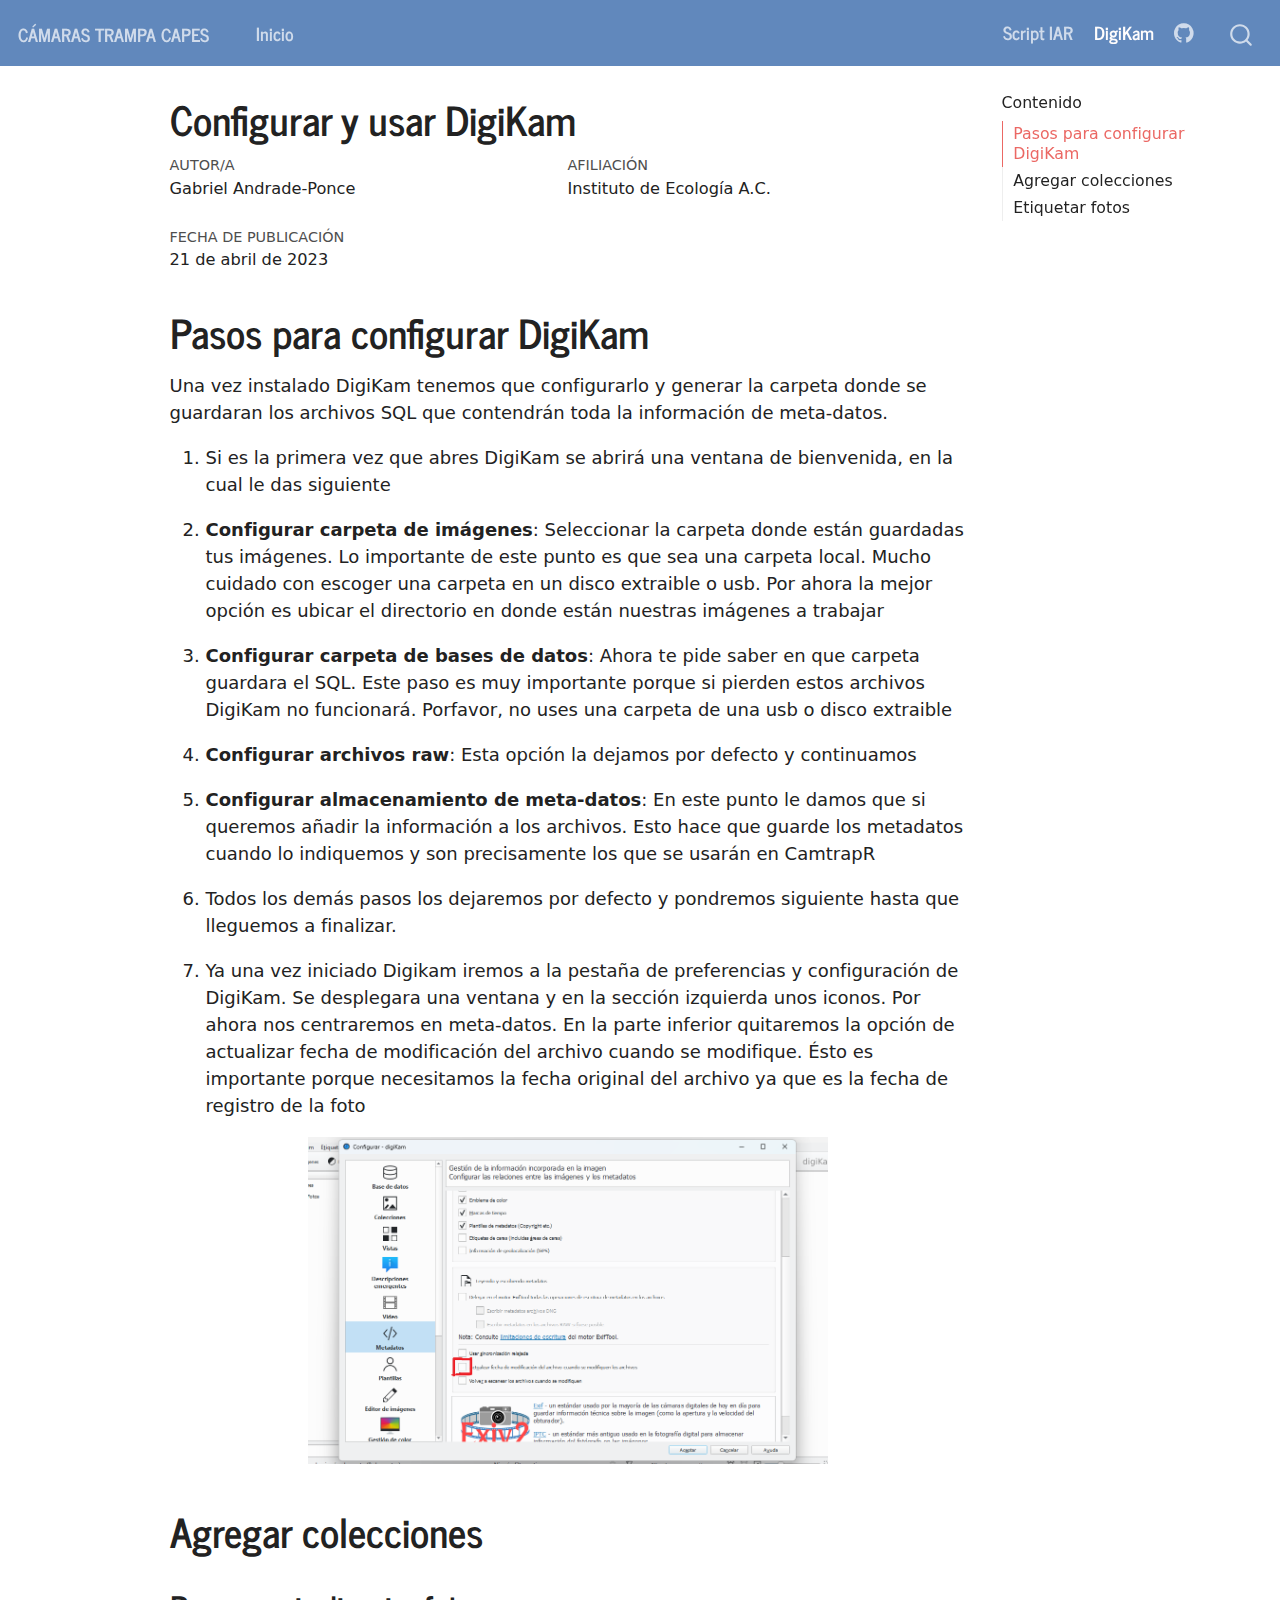
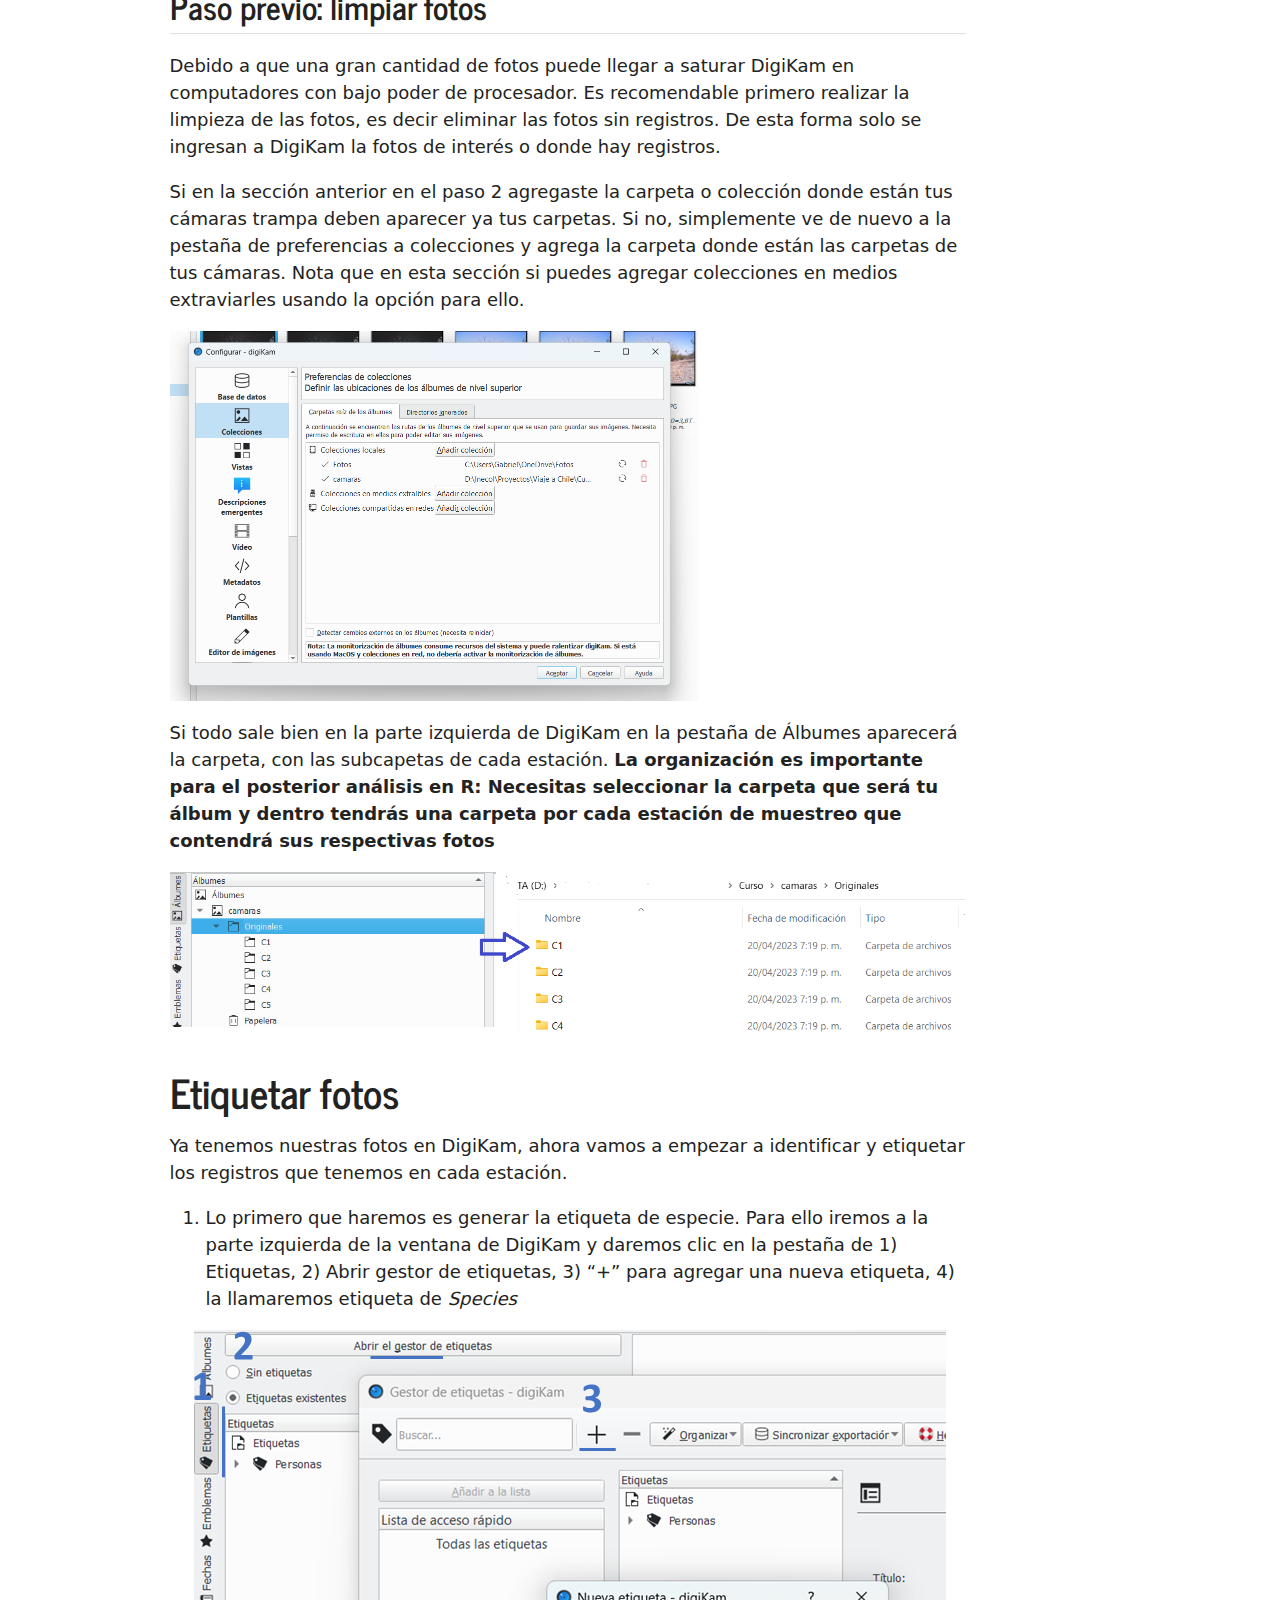
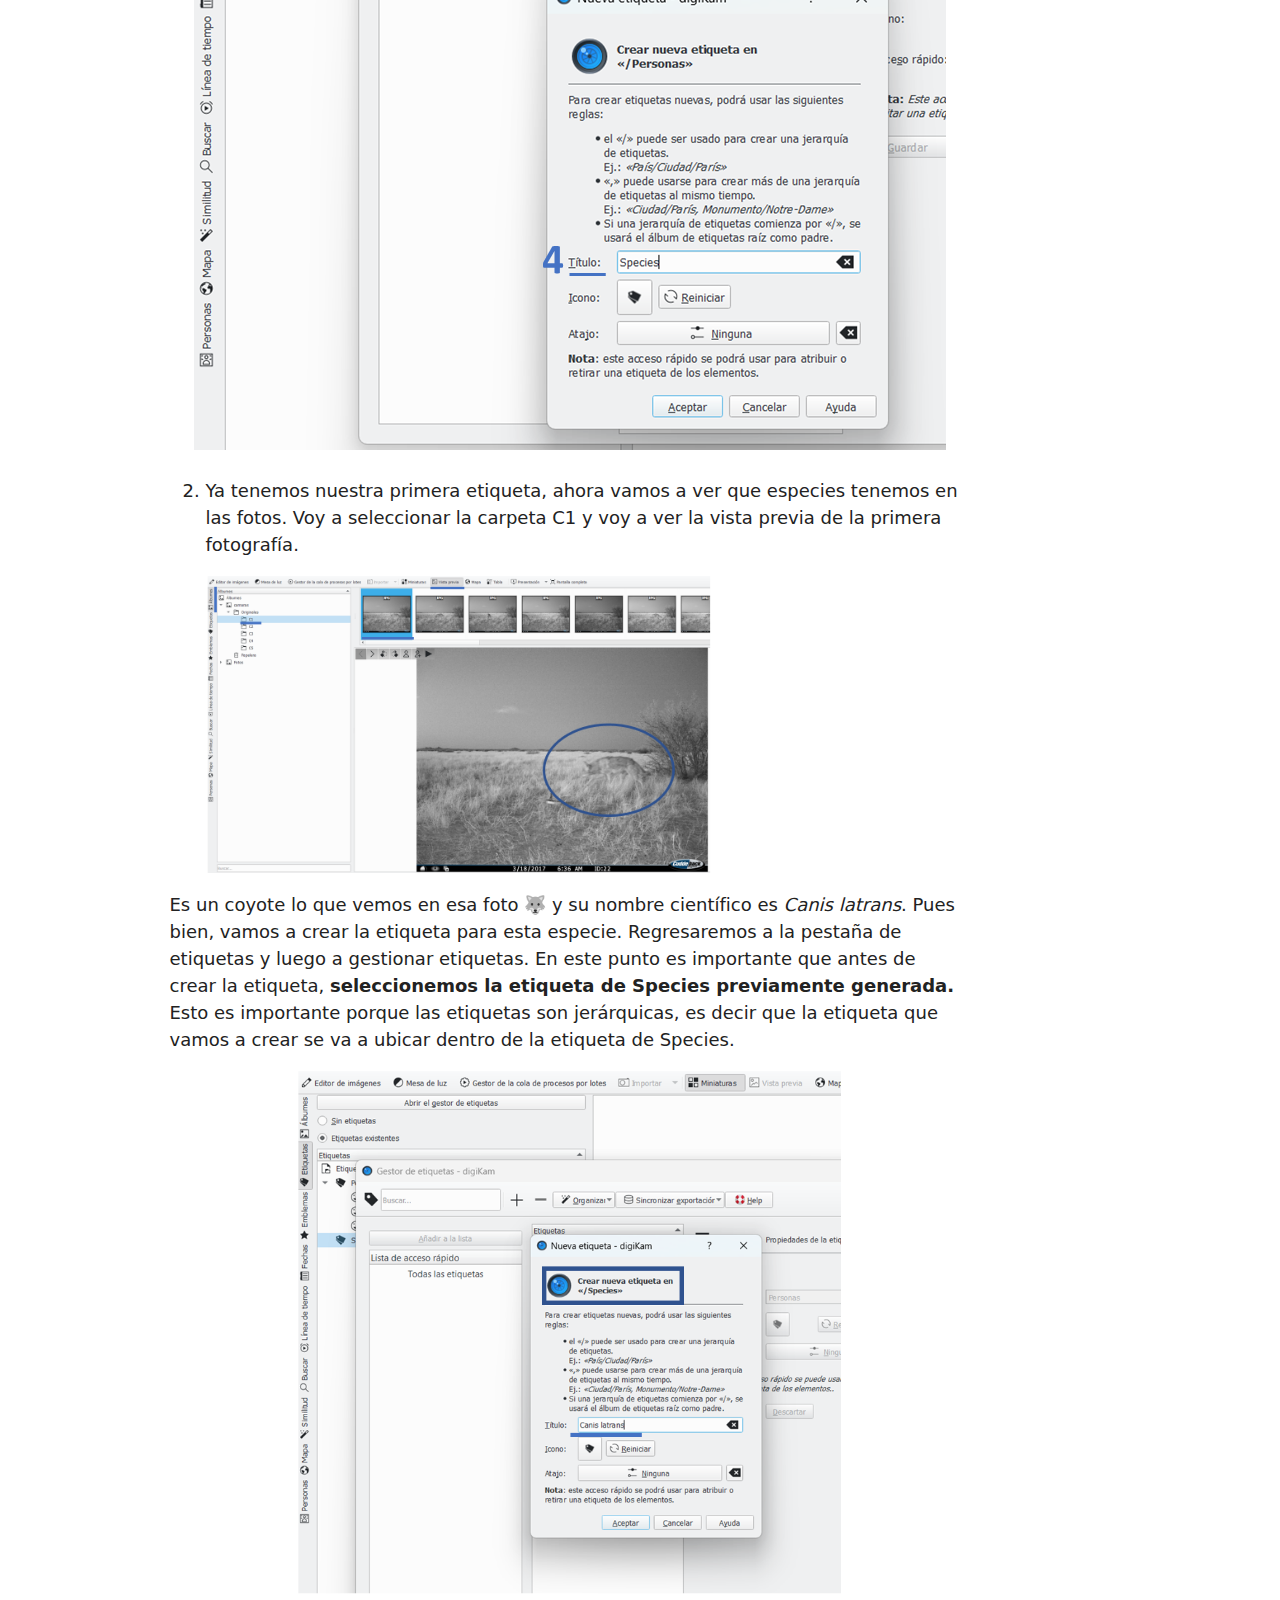
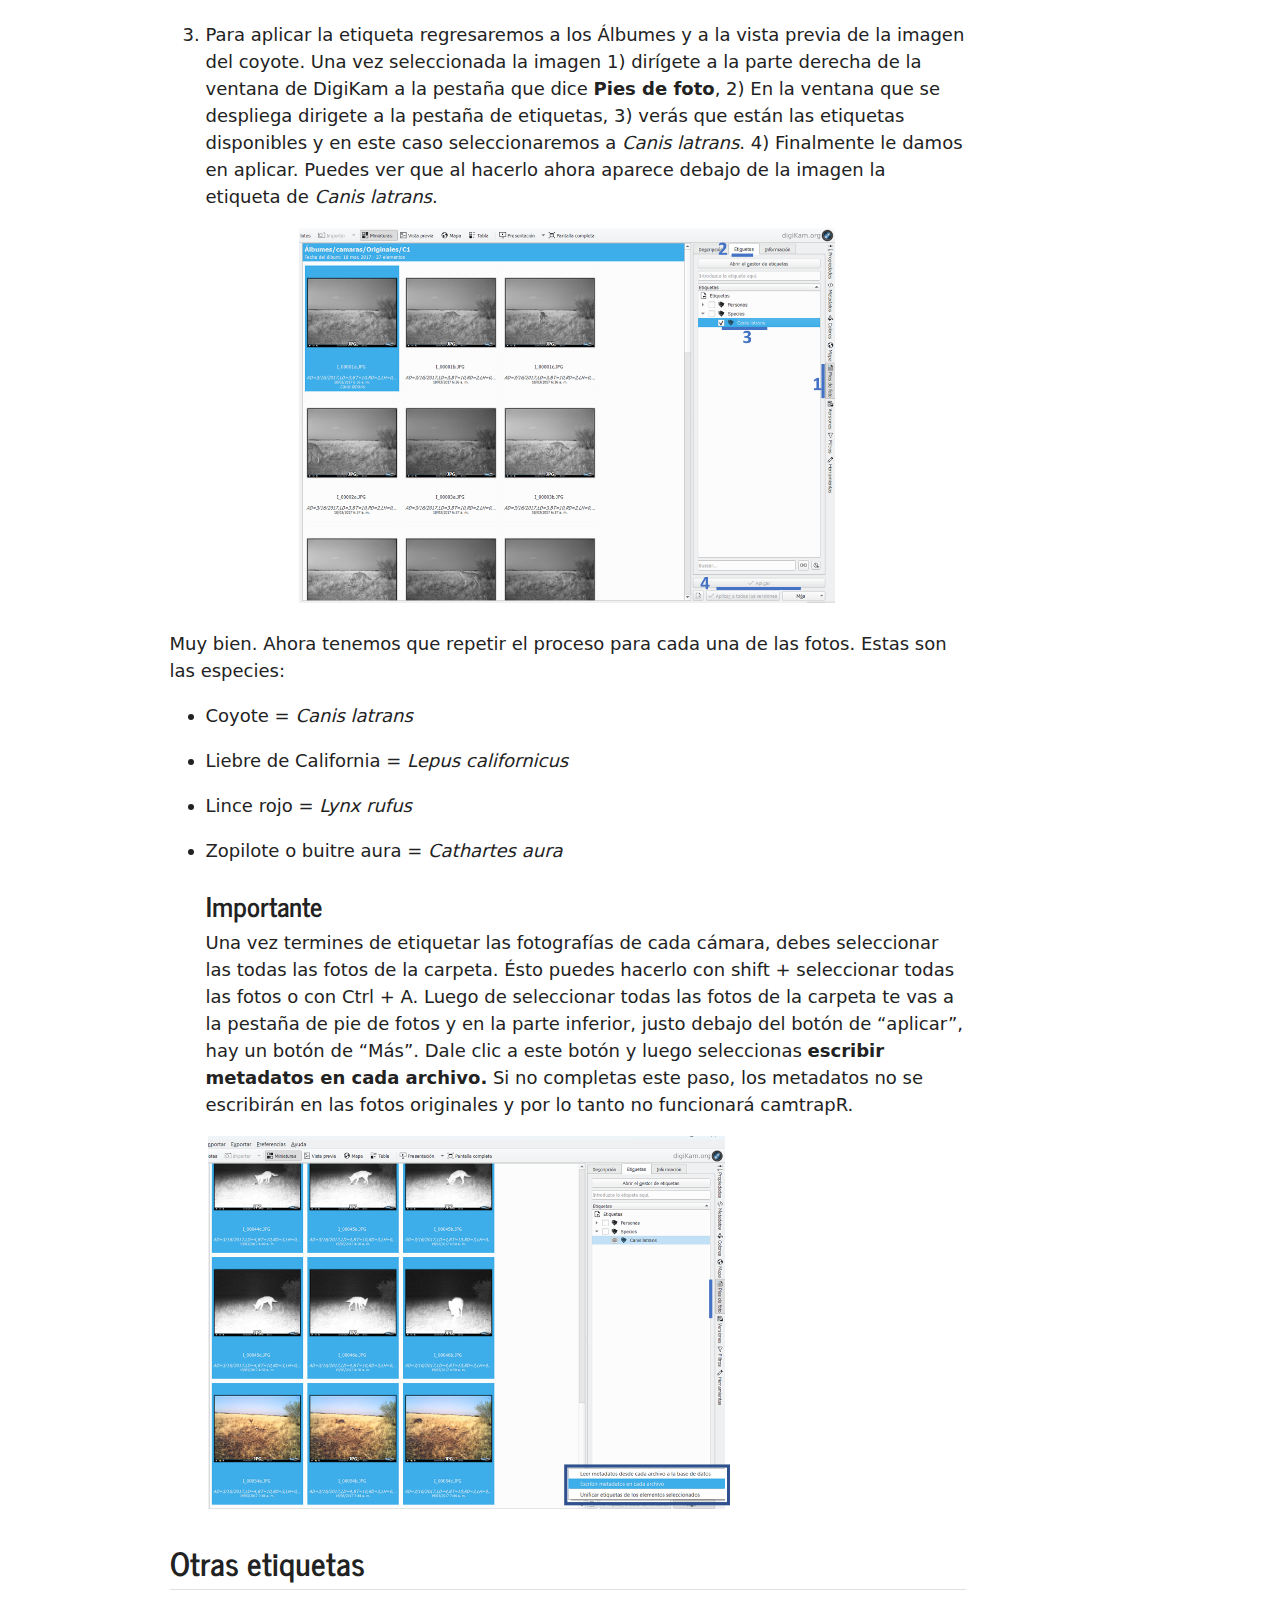
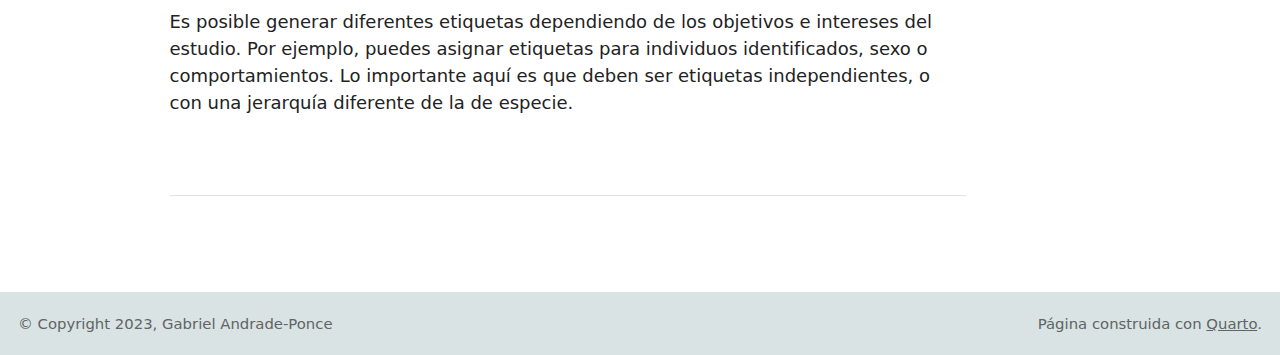
==== docs/DigiKam.html @ fe8c4cbc "Initial commit" ====
<!DOCTYPE html>
<html xmlns="http://www.w3.org/1999/xhtml" lang="es" xml:lang="es"><head>

<meta charset="utf-8">
<meta name="generator" content="quarto-1.2.269">

<meta name="viewport" content="width=device-width, initial-scale=1.0, user-scalable=yes">

<meta name="author" content="Gabriel Andrade-Ponce">

<title>Cámaras trampa CAPES - Configurar y usar DigiKam</title>
<style>
code{white-space: pre-wrap;}
span.smallcaps{font-variant: small-caps;}
div.columns{display: flex; gap: min(4vw, 1.5em);}
div.column{flex: auto; overflow-x: auto;}
div.hanging-indent{margin-left: 1.5em; text-indent: -1.5em;}
ul.task-list{list-style: none;}
ul.task-list li input[type="checkbox"] {
  width: 0.8em;
  margin: 0 0.8em 0.2em -1.6em;
  vertical-align: middle;
}
</style>


<script src="site_libs/quarto-nav/quarto-nav.js"></script>
<script src="site_libs/quarto-nav/headroom.min.js"></script>
<script src="site_libs/clipboard/clipboard.min.js"></script>
<script src="site_libs/quarto-search/autocomplete.umd.js"></script>
<script src="site_libs/quarto-search/fuse.min.js"></script>
<script src="site_libs/quarto-search/quarto-search.js"></script>
<meta name="quarto:offset" content="./">
<script src="site_libs/quarto-html/quarto.js"></script>
<script src="site_libs/quarto-html/popper.min.js"></script>
<script src="site_libs/quarto-html/tippy.umd.min.js"></script>
<script src="site_libs/quarto-html/anchor.min.js"></script>
<link href="site_libs/quarto-html/tippy.css" rel="stylesheet">
<link href="site_libs/quarto-html/quarto-syntax-highlighting.css" rel="stylesheet" id="quarto-text-highlighting-styles">
<script src="site_libs/bootstrap/bootstrap.min.js"></script>
<link href="site_libs/bootstrap/bootstrap-icons.css" rel="stylesheet">
<link href="site_libs/bootstrap/bootstrap.min.css" rel="stylesheet" id="quarto-bootstrap" data-mode="light">
<script id="quarto-search-options" type="application/json">{
  "location": "navbar",
  "copy-button": false,
  "collapse-after": 3,
  "panel-placement": "end",
  "type": "overlay",
  "limit": 20,
  "language": {
    "search-no-results-text": "Sin resultados",
    "search-matching-documents-text": "documentos encontrados",
    "search-copy-link-title": "Copiar el enlace en la búsqueda",
    "search-hide-matches-text": "Ocultar resultados adicionales",
    "search-more-match-text": "resultado adicional en este documento",
    "search-more-matches-text": "resultados adicionales en este documento",
    "search-clear-button-title": "Borrar",
    "search-detached-cancel-button-title": "Cancelar",
    "search-submit-button-title": "Enviar"
  }
}</script>


<link rel="stylesheet" href="styles.css">
</head>

<body class="nav-fixed">

<div id="quarto-search-results"></div>
  <header id="quarto-header" class="headroom fixed-top">
    <nav class="navbar navbar-expand-lg navbar-dark ">
      <div class="navbar-container container-fluid">
      <div class="navbar-brand-container">
    <a class="navbar-brand" href="./index.html">
    <span class="navbar-title">Cámaras trampa CAPES</span>
    </a>
  </div>
          <button class="navbar-toggler" type="button" data-bs-toggle="collapse" data-bs-target="#navbarCollapse" aria-controls="navbarCollapse" aria-expanded="false" aria-label="Toggle navigation" onclick="if (window.quartoToggleHeadroom) { window.quartoToggleHeadroom(); }">
  <span class="navbar-toggler-icon"></span>
</button>
          <div class="collapse navbar-collapse" id="navbarCollapse">
            <ul class="navbar-nav navbar-nav-scroll me-auto">
  <li class="nav-item">
    <a class="nav-link" href="./index.html">
 <span class="menu-text">Inicio</span></a>
  </li>  
</ul>
            <ul class="navbar-nav navbar-nav-scroll ms-auto">
  <li class="nav-item">
    <a class="nav-link" href="./IAR_doc.html">
 <span class="menu-text">Script IAR</span></a>
  </li>  
  <li class="nav-item">
    <a class="nav-link active" href="./DigiKam.html" aria-current="page">
 <span class="menu-text">DigiKam</span></a>
  </li>  
  <li class="nav-item compact">
    <a class="nav-link" href="https://github.com/gpandradep/Curso-Congreso-Chihuahhua"><i class="bi bi-github" role="img">
</i> 
 <span class="menu-text"></span></a>
  </li>  
</ul>
              <div id="quarto-search" class="" title="Search"></div>
          </div> <!-- /navcollapse -->
      </div> <!-- /container-fluid -->
    </nav>
</header>
<!-- content -->
<div id="quarto-content" class="quarto-container page-columns page-rows-contents page-layout-article page-navbar">
<!-- sidebar -->
<!-- margin-sidebar -->
    <div id="quarto-margin-sidebar" class="sidebar margin-sidebar">
        <nav id="TOC" role="doc-toc" class="toc-active">
    <h2 id="toc-title">Contenido</h2>
   
  <ul>
  <li><a href="#pasos-para-configurar-digikam" id="toc-pasos-para-configurar-digikam" class="nav-link active" data-scroll-target="#pasos-para-configurar-digikam">Pasos para configurar DigiKam</a></li>
  <li><a href="#agregar-colecciones" id="toc-agregar-colecciones" class="nav-link" data-scroll-target="#agregar-colecciones">Agregar colecciones</a>
  <ul class="collapse">
  <li><a href="#paso-previo-limpiar-fotos" id="toc-paso-previo-limpiar-fotos" class="nav-link" data-scroll-target="#paso-previo-limpiar-fotos">Paso previo: limpiar fotos</a></li>
  </ul></li>
  <li><a href="#etiquetar-fotos" id="toc-etiquetar-fotos" class="nav-link" data-scroll-target="#etiquetar-fotos">Etiquetar fotos</a>
  <ul class="collapse">
  <li><a href="#otras-etiquetas" id="toc-otras-etiquetas" class="nav-link" data-scroll-target="#otras-etiquetas">Otras etiquetas</a></li>
  <li><a href="#section" id="toc-section" class="nav-link" data-scroll-target="#section"></a></li>
  </ul></li>
  </ul>
</nav>
    </div>
<!-- main -->
<main class="content" id="quarto-document-content">

<header id="title-block-header" class="quarto-title-block default">
<div class="quarto-title">
<h1 class="title">Configurar y usar DigiKam</h1>
</div>


<div class="quarto-title-meta-author">
  <div class="quarto-title-meta-heading">Autor/a</div>
  <div class="quarto-title-meta-heading">Afiliación</div>
  
    <div class="quarto-title-meta-contents">
    <a href="https://gpandradep.github.io/gpandradep/">Gabriel Andrade-Ponce</a> 
  </div>
    <div class="quarto-title-meta-contents">
        <p class="affiliation">
            Instituto de Ecología A.C.
          </p>
      </div>
    </div>

<div class="quarto-title-meta">

      
    <div>
    <div class="quarto-title-meta-heading">Fecha de publicación</div>
    <div class="quarto-title-meta-contents">
      <p class="date">21 de abril de 2023</p>
    </div>
  </div>
  
    
  </div>
  

</header>

<section id="pasos-para-configurar-digikam" class="level1">
<h1>Pasos para configurar DigiKam</h1>
<p>Una vez instalado DigiKam tenemos que configurarlo y generar la carpeta donde se guardaran los archivos SQL que contendrán toda la información de meta-datos.</p>
<ol type="1">
<li><p>Si es la primera vez que abres DigiKam se abrirá una ventana de bienvenida, en la cual le das siguiente</p></li>
<li><p><strong>Configurar carpeta de imágenes</strong>: Seleccionar la carpeta donde están guardadas tus imágenes. Lo importante de este punto es que sea una carpeta local. Mucho cuidado con escoger una carpeta en un disco extraible o usb. Por ahora la mejor opción es ubicar el directorio en donde están nuestras imágenes a trabajar</p></li>
<li><p><strong>Configurar carpeta de bases de datos</strong>: Ahora te pide saber en que carpeta guardara el SQL. Este paso es muy importante porque si pierden estos archivos DigiKam no funcionará. Porfavor, no uses una carpeta de una usb o disco extraible</p></li>
<li><p><strong>Configurar archivos raw</strong>: Esta opción la dejamos por defecto y continuamos</p></li>
<li><p><strong>Configurar almacenamiento de meta-datos</strong>: En este punto le damos que si queremos añadir la información a los archivos. Esto hace que guarde los metadatos cuando lo indiquemos y son precisamente los que se usarán en CamtrapR</p></li>
<li><p>Todos los demás pasos los dejaremos por defecto y pondremos siguiente hasta que lleguemos a finalizar.</p></li>
<li><p>Ya una vez iniciado Digikam iremos a la pestaña de preferencias y configuración de DigiKam. Se desplegara una ventana y en la sección izquierda unos iconos. Por ahora nos centraremos en meta-datos. En la parte inferior quitaremos la opción de actualizar fecha de modificación del archivo cuando se modifique. Ésto es importante porque necesitamos la fecha original del archivo ya que es la fecha de registro de la foto</p></li>
</ol>
<div class="quarto-figure quarto-figure-center">
<figure class="figure">
<p><img src="img/Digi7.png" class="img-fluid figure-img" width="520"></p>
</figure>
</div>
</section>
<section id="agregar-colecciones" class="level1">
<h1>Agregar colecciones</h1>
<section id="paso-previo-limpiar-fotos" class="level2">
<h2 class="anchored" data-anchor-id="paso-previo-limpiar-fotos">Paso previo: limpiar fotos</h2>
<p>Debido a que una gran cantidad de fotos puede llegar a saturar DigiKam en computadores con bajo poder de procesador. Es recomendable primero realizar la limpieza de las fotos, es decir eliminar las fotos sin registros. De esta forma solo se ingresan a DigiKam la fotos de interés o donde hay registros.</p>
<p>Si en la sección anterior en el paso 2 agregaste la carpeta o colección donde están tus cámaras trampa deben aparecer ya tus carpetas. Si no, simplemente ve de nuevo a la pestaña de preferencias a colecciones y agrega la carpeta donde están las carpetas de tus cámaras. Nota que en esta sección si puedes agregar colecciones en medios extraviarles usando la opción para ello.</p>
<p><img src="img/coleccion.png" class="img-fluid" width="529"></p>
<p>Si todo sale bien en la parte izquierda de DigiKam en la pestaña de Álbumes aparecerá la carpeta, con las subcapetas de cada estación. <strong>La organización es importante para el posterior análisis en R: Necesitas seleccionar la carpeta que será tu álbum y dentro tendrás una carpeta por cada estación de muestreo que contendrá sus respectivas fotos</strong></p>
<p><img src="img/fotos.png" class="img-fluid"></p>
</section>
</section>
<section id="etiquetar-fotos" class="level1">
<h1>Etiquetar fotos</h1>
<p>Ya tenemos nuestras fotos en DigiKam, ahora vamos a empezar a identificar y etiquetar los registros que tenemos en cada estación.</p>
<ol type="1">
<li>Lo primero que haremos es generar la etiqueta de especie. Para ello iremos a la parte izquierda de la ventana de DigiKam y daremos clic en la pestaña de 1) Etiquetas, 2) Abrir gestor de etiquetas, 3) “+” para agregar una nueva etiqueta, 4) la llamaremos etiqueta de <em>Species</em></li>
</ol>
<div class="quarto-figure quarto-figure-center">
<figure class="figure">
<p><img src="img/etiqueta.png" class="img-fluid figure-img"></p>
</figure>
</div>
<ol start="2" type="1">
<li><p>Ya tenemos nuestra primera etiqueta, ahora vamos a ver que especies tenemos en las fotos. Voy a seleccionar la carpeta C1 y voy a ver la vista previa de la primera fotografía.</p>
<p><img src="img/foto1.png" class="img-fluid" width="505"></p></li>
</ol>
<p>Es un coyote lo que vemos en esa foto 🐺 y su nombre científico es <em>Canis latrans</em>. Pues bien, vamos a crear la etiqueta para esta especie. Regresaremos a la pestaña de etiquetas y luego a gestionar etiquetas. En este punto es importante que antes de crear la etiqueta, <strong>seleccionemos la etiqueta de Species previamente generada.</strong> Esto es importante porque las etiquetas son jerárquicas, es decir que la etiqueta que vamos a crear se va a ubicar dentro de la etiqueta de Species.</p>
<div class="quarto-figure quarto-figure-center">
<figure class="figure">
<p><img src="img/etiqueta1.png" class="img-fluid figure-img" width="547"></p>
</figure>
</div>
<ol start="3" type="1">
<li>Para aplicar la etiqueta regresaremos a los Álbumes y a la vista previa de la imagen del coyote. Una vez seleccionada la imagen 1) dirígete a la parte derecha de la ventana de DigiKam a la pestaña que dice <strong>Pies de foto</strong>, 2) En la ventana que se despliega dirigete a la pestaña de etiquetas, 3) verás que están las etiquetas disponibles y en este caso seleccionaremos a <em>Canis latrans</em>. 4) Finalmente le damos en aplicar. Puedes ver que al hacerlo ahora aparece debajo de la imagen la etiqueta de <em>Canis latrans</em>.</li>
</ol>
<div class="quarto-figure quarto-figure-center">
<figure class="figure">
<p><img src="img/aplicaetiquet.png" class="img-fluid figure-img" width="537"></p>
</figure>
</div>
<p>Muy bien. Ahora tenemos que repetir el proceso para cada una de las fotos. Estas son las especies:</p>
<ul>
<li><p>Coyote = <em>Canis latrans</em></p></li>
<li><p>Liebre de California = <em>Lepus californicus</em></p></li>
<li><p>Lince rojo = <em>Lynx rufus</em></p></li>
<li><p>Zopilote o buitre aura = <em>Cathartes aura</em></p>
<h3 id="importante" class="anchored">Importante</h3>
<p>Una vez termines de etiquetar las fotografías de cada cámara, debes seleccionar las todas las fotos de la carpeta. Ésto puedes hacerlo con shift + seleccionar todas las fotos o con Ctrl + A. Luego de seleccionar todas las fotos de la carpeta te vas a la pestaña de pie de fotos y en la parte inferior, justo debajo del botón de “aplicar”, hay un botón de “Más”. Dale clic a este botón y luego seleccionas <strong>escribir metadatos en cada archivo.</strong> Si no completas este paso, los metadatos no se escribirán en las fotos originales y por lo tanto no funcionará camtrapR.</p>
<p><img src="img/escribirmeta.png" class="img-fluid" width="524"></p></li>
</ul>
<section id="otras-etiquetas" class="level2">
<h2 class="anchored" data-anchor-id="otras-etiquetas">Otras etiquetas</h2>
<p>Es posible generar diferentes etiquetas dependiendo de los objetivos e intereses del estudio. Por ejemplo, puedes asignar etiquetas para individuos identificados, sexo o comportamientos. Lo importante aquí es que deben ser etiquetas independientes, o con una jerarquía diferente de la de especie.</p>
</section>
<section id="section" class="level2">
<h2 class="anchored" data-anchor-id="section"></h2>


</section>
</section>

</main> <!-- /main -->
<script id="quarto-html-after-body" type="application/javascript">
window.document.addEventListener("DOMContentLoaded", function (event) {
  const toggleBodyColorMode = (bsSheetEl) => {
    const mode = bsSheetEl.getAttribute("data-mode");
    const bodyEl = window.document.querySelector("body");
    if (mode === "dark") {
      bodyEl.classList.add("quarto-dark");
      bodyEl.classList.remove("quarto-light");
    } else {
      bodyEl.classList.add("quarto-light");
      bodyEl.classList.remove("quarto-dark");
    }
  }
  const toggleBodyColorPrimary = () => {
    const bsSheetEl = window.document.querySelector("link#quarto-bootstrap");
    if (bsSheetEl) {
      toggleBodyColorMode(bsSheetEl);
    }
  }
  toggleBodyColorPrimary();  
  const icon = "";
  const anchorJS = new window.AnchorJS();
  anchorJS.options = {
    placement: 'right',
    icon: icon
  };
  anchorJS.add('.anchored');
  const clipboard = new window.ClipboardJS('.code-copy-button', {
    target: function(trigger) {
      return trigger.previousElementSibling;
    }
  });
  clipboard.on('success', function(e) {
    // button target
    const button = e.trigger;
    // don't keep focus
    button.blur();
    // flash "checked"
    button.classList.add('code-copy-button-checked');
    var currentTitle = button.getAttribute("title");
    button.setAttribute("title", "Copiado");
    let tooltip;
    if (window.bootstrap) {
      button.setAttribute("data-bs-toggle", "tooltip");
      button.setAttribute("data-bs-placement", "left");
      button.setAttribute("data-bs-title", "Copiado");
      tooltip = new bootstrap.Tooltip(button, 
        { trigger: "manual", 
          customClass: "code-copy-button-tooltip",
          offset: [0, -8]});
      tooltip.show();    
    }
    setTimeout(function() {
      if (tooltip) {
        tooltip.hide();
        button.removeAttribute("data-bs-title");
        button.removeAttribute("data-bs-toggle");
        button.removeAttribute("data-bs-placement");
      }
      button.setAttribute("title", currentTitle);
      button.classList.remove('code-copy-button-checked');
    }, 1000);
    // clear code selection
    e.clearSelection();
  });
  function tippyHover(el, contentFn) {
    const config = {
      allowHTML: true,
      content: contentFn,
      maxWidth: 500,
      delay: 100,
      arrow: false,
      appendTo: function(el) {
          return el.parentElement;
      },
      interactive: true,
      interactiveBorder: 10,
      theme: 'quarto',
      placement: 'bottom-start'
    };
    window.tippy(el, config); 
  }
  const noterefs = window.document.querySelectorAll('a[role="doc-noteref"]');
  for (var i=0; i<noterefs.length; i++) {
    const ref = noterefs[i];
    tippyHover(ref, function() {
      // use id or data attribute instead here
      let href = ref.getAttribute('data-footnote-href') || ref.getAttribute('href');
      try { href = new URL(href).hash; } catch {}
      const id = href.replace(/^#\/?/, "");
      const note = window.document.getElementById(id);
      return note.innerHTML;
    });
  }
  const findCites = (el) => {
    const parentEl = el.parentElement;
    if (parentEl) {
      const cites = parentEl.dataset.cites;
      if (cites) {
        return {
          el,
          cites: cites.split(' ')
        };
      } else {
        return findCites(el.parentElement)
      }
    } else {
      return undefined;
    }
  };
  var bibliorefs = window.document.querySelectorAll('a[role="doc-biblioref"]');
  for (var i=0; i<bibliorefs.length; i++) {
    const ref = bibliorefs[i];
    const citeInfo = findCites(ref);
    if (citeInfo) {
      tippyHover(citeInfo.el, function() {
        var popup = window.document.createElement('div');
        citeInfo.cites.forEach(function(cite) {
          var citeDiv = window.document.createElement('div');
          citeDiv.classList.add('hanging-indent');
          citeDiv.classList.add('csl-entry');
          var biblioDiv = window.document.getElementById('ref-' + cite);
          if (biblioDiv) {
            citeDiv.innerHTML = biblioDiv.innerHTML;
          }
          popup.appendChild(citeDiv);
        });
        return popup.innerHTML;
      });
    }
  }
});
</script>
</div> <!-- /content -->
<footer class="footer">
  <div class="nav-footer">
    <div class="nav-footer-left">© Copyright 2023, Gabriel Andrade-Ponce</div>   
    <div class="nav-footer-right">Página construida con <a href="https://quarto.org/">Quarto</a>.</div>
  </div>
</footer>



</body></html>
---- docs/site_libs/quarto-html/tippy.css ----
.tippy-box[data-animation=fade][data-state=hidden]{opacity:0}[data-tippy-root]{max-width:calc(100vw - 10px)}.tippy-box{position:relative;background-color:#333;color:#fff;border-radius:4px;font-size:14px;line-height:1.4;white-space:normal;outline:0;transition-property:transform,visibility,opacity}.tippy-box[data-placement^=top]>.tippy-arrow{bottom:0}.tippy-box[data-placement^=top]>.tippy-arrow:before{bottom:-7px;left:0;border-width:8px 8px 0;border-top-color:initial;transform-origin:center top}.tippy-box[data-placement^=bottom]>.tippy-arrow{top:0}.tippy-box[data-placement^=bottom]>.tippy-arrow:before{top:-7px;left:0;border-width:0 8px 8px;border-bottom-color:initial;transform-origin:center bottom}.tippy-box[data-placement^=left]>.tippy-arrow{right:0}.tippy-box[data-placement^=left]>.tippy-arrow:before{border-width:8px 0 8px 8px;border-left-color:initial;right:-7px;transform-origin:center left}.tippy-box[data-placement^=right]>.tippy-arrow{left:0}.tippy-box[data-placement^=right]>.tippy-arrow:before{left:-7px;border-width:8px 8px 8px 0;border-right-color:initial;transform-origin:center right}.tippy-box[data-inertia][data-state=visible]{transition-timing-function:cubic-bezier(.54,1.5,.38,1.11)}.tippy-arrow{width:16px;height:16px;color:#333}.tippy-arrow:before{content:"";position:absolute;border-color:transparent;border-style:solid}.tippy-content{position:relative;padding:5px 9px;z-index:1}
---- docs/site_libs/quarto-html/quarto-syntax-highlighting.css ----
/* quarto syntax highlight colors */
:root {
  --quarto-hl-ot-color: #003B4F;
  --quarto-hl-at-color: #657422;
  --quarto-hl-ss-color: #20794D;
  --quarto-hl-an-color: #5E5E5E;
  --quarto-hl-fu-color: #4758AB;
  --quarto-hl-st-color: #20794D;
  --quarto-hl-cf-color: #003B4F;
  --quarto-hl-op-color: #5E5E5E;
  --quarto-hl-er-color: #AD0000;
  --quarto-hl-bn-color: #AD0000;
  --quarto-hl-al-color: #AD0000;
  --quarto-hl-va-color: #111111;
  --quarto-hl-bu-color: inherit;
  --quarto-hl-ex-color: inherit;
  --quarto-hl-pp-color: #AD0000;
  --quarto-hl-in-color: #5E5E5E;
  --quarto-hl-vs-color: #20794D;
  --quarto-hl-wa-color: #5E5E5E;
  --quarto-hl-do-color: #5E5E5E;
  --quarto-hl-im-color: #00769E;
  --quarto-hl-ch-color: #20794D;
  --quarto-hl-dt-color: #AD0000;
  --quarto-hl-fl-color: #AD0000;
  --quarto-hl-co-color: #5E5E5E;
  --quarto-hl-cv-color: #5E5E5E;
  --quarto-hl-cn-color: #8f5902;
  --quarto-hl-sc-color: #5E5E5E;
  --quarto-hl-dv-color: #AD0000;
  --quarto-hl-kw-color: #003B4F;
}

/* other quarto variables */
:root {
  --quarto-font-monospace: SFMono-Regular, Menlo, Monaco, Consolas, "Liberation Mono", "Courier New", monospace;
}

pre > code.sourceCode > span {
  color: #003B4F;
}

code span {
  color: #003B4F;
}

code.sourceCode > span {
  color: #003B4F;
}

div.sourceCode,
div.sourceCode pre.sourceCode {
  color: #003B4F;
}

code span.ot {
  color: #003B4F;
}

code span.at {
  color: #657422;
}

code span.ss {
  color: #20794D;
}

code span.an {
  color: #5E5E5E;
}

code span.fu {
  color: #4758AB;
}

code span.st {
  color: #20794D;
}

code span.cf {
  color: #003B4F;
}

code span.op {
  color: #5E5E5E;
}

code span.er {
  color: #AD0000;
}

code span.bn {
  color: #AD0000;
}

code span.al {
  color: #AD0000;
}

code span.va {
  color: #111111;
}

code span.pp {
  color: #AD0000;
}

code span.in {
  color: #5E5E5E;
}

code span.vs {
  color: #20794D;
}

code span.wa {
  color: #5E5E5E;
  font-style: italic;
}

code span.do {
  color: #5E5E5E;
  font-style: italic;
}

code span.im {
  color: #00769E;
}

code span.ch {
  color: #20794D;
}

code span.dt {
  color: #AD0000;
}

code span.fl {
  color: #AD0000;
}

code span.co {
  color: #5E5E5E;
}

code span.cv {
  color: #5E5E5E;
  font-style: italic;
}

code span.cn {
  color: #8f5902;
}

code span.sc {
  color: #5E5E5E;
}

code span.dv {
  color: #AD0000;
}

code span.kw {
  color: #003B4F;
}

.prevent-inlining {
  content: "</";
}

/*# sourceMappingURL=debc5d5d77c3f9108843748ff7464032.css.map */
---- docs/styles.css ----
/* css styles */
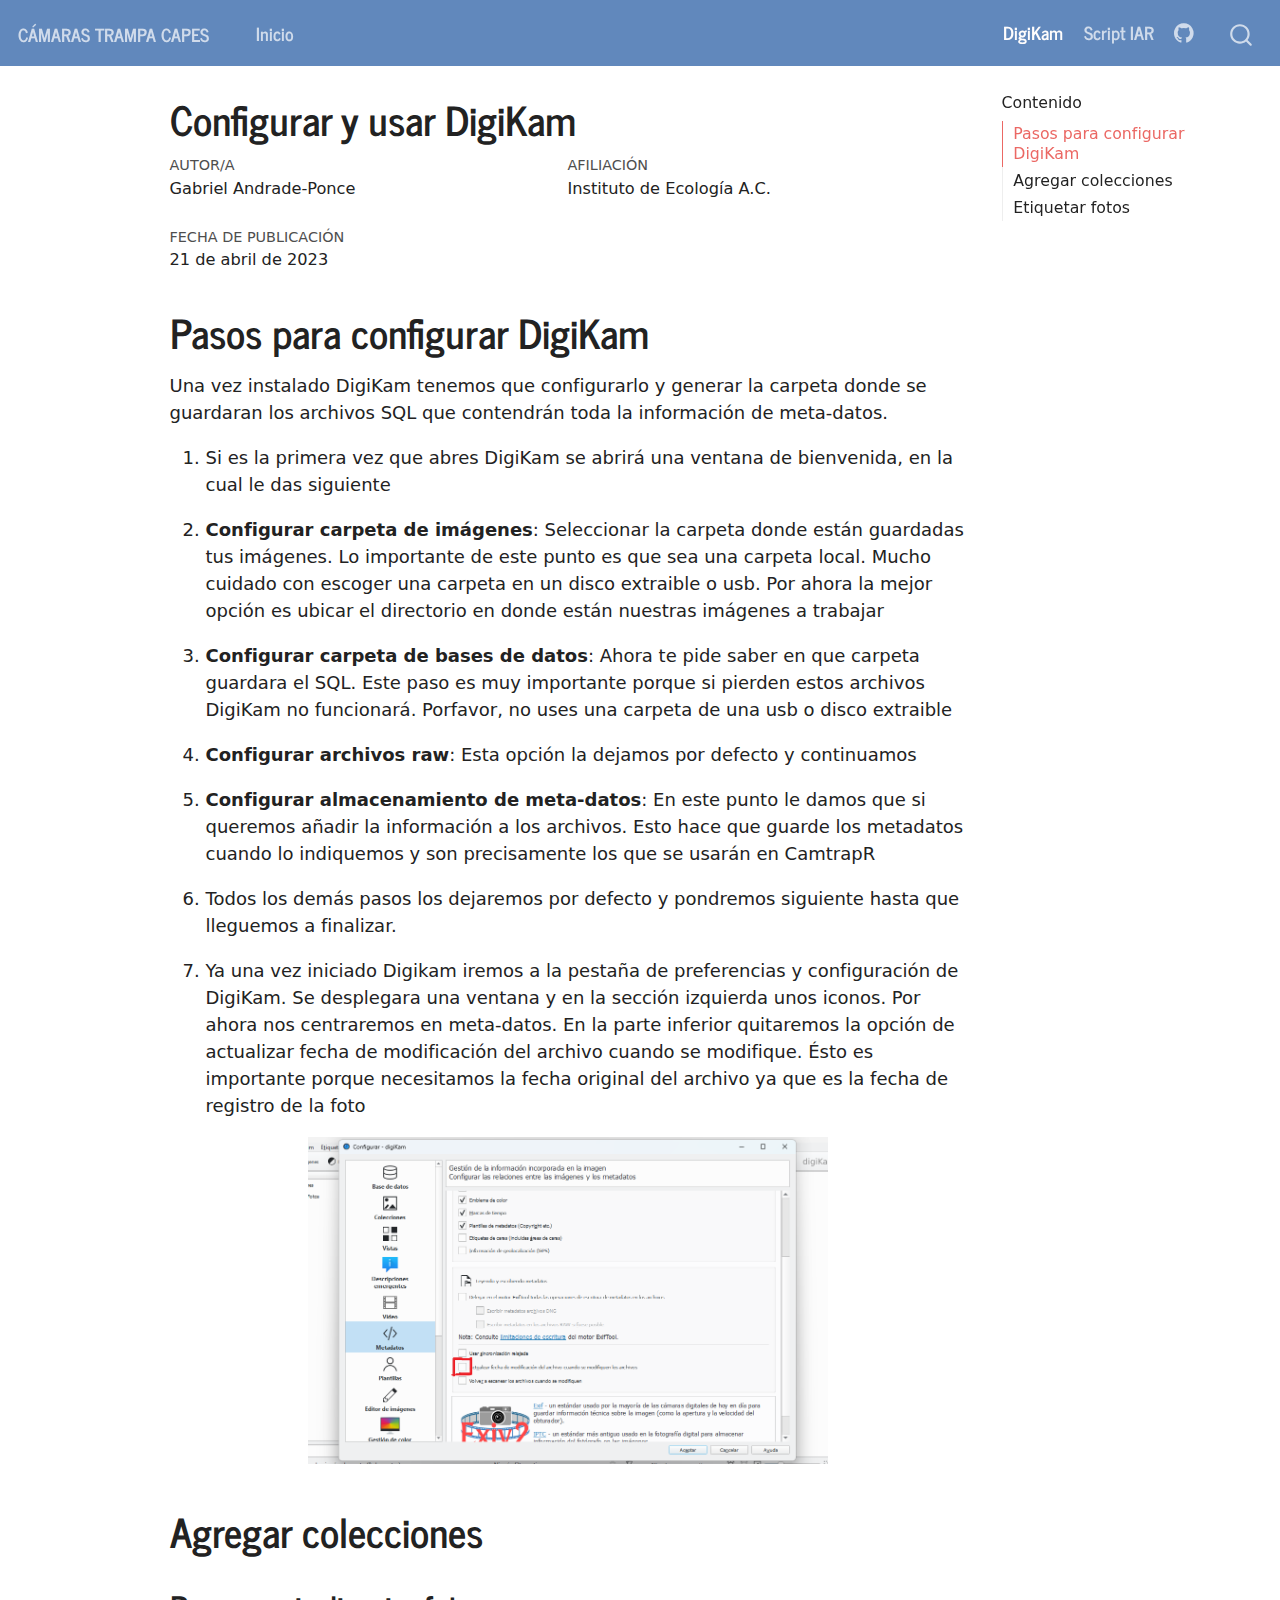
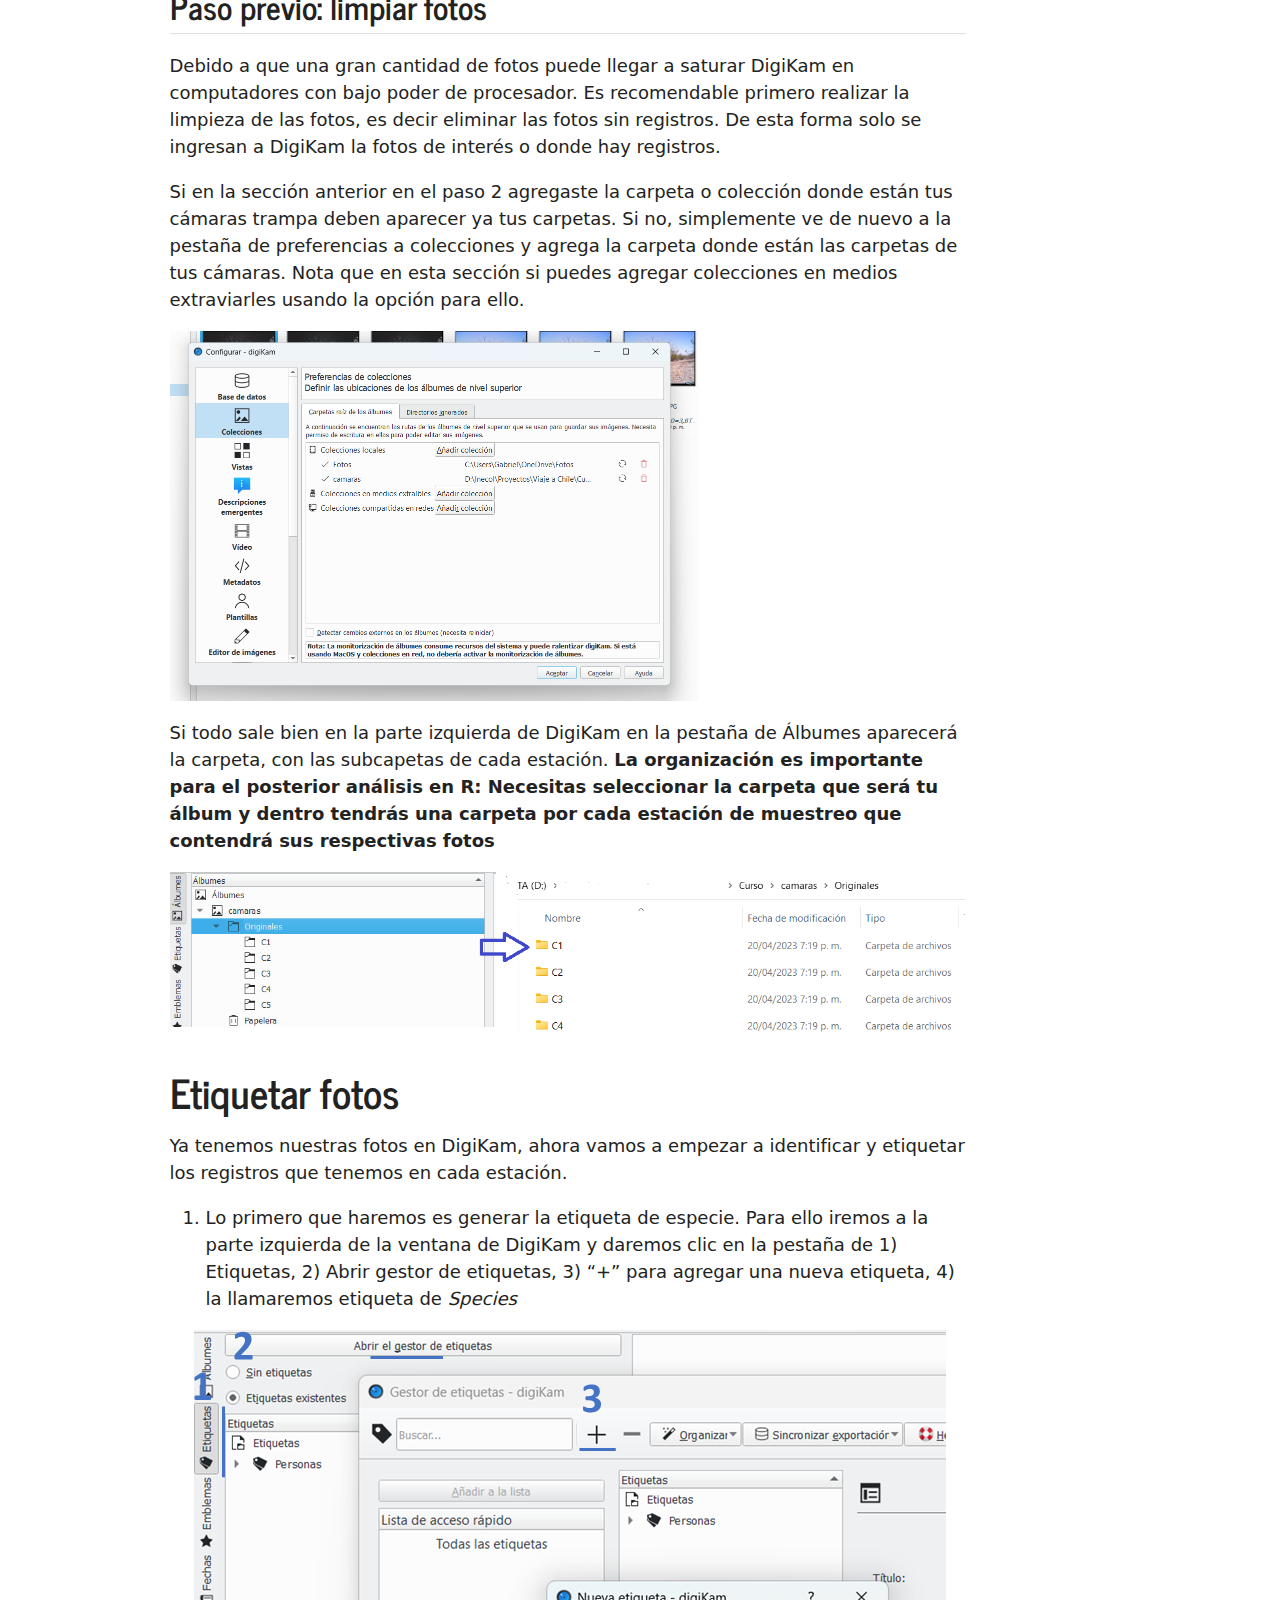
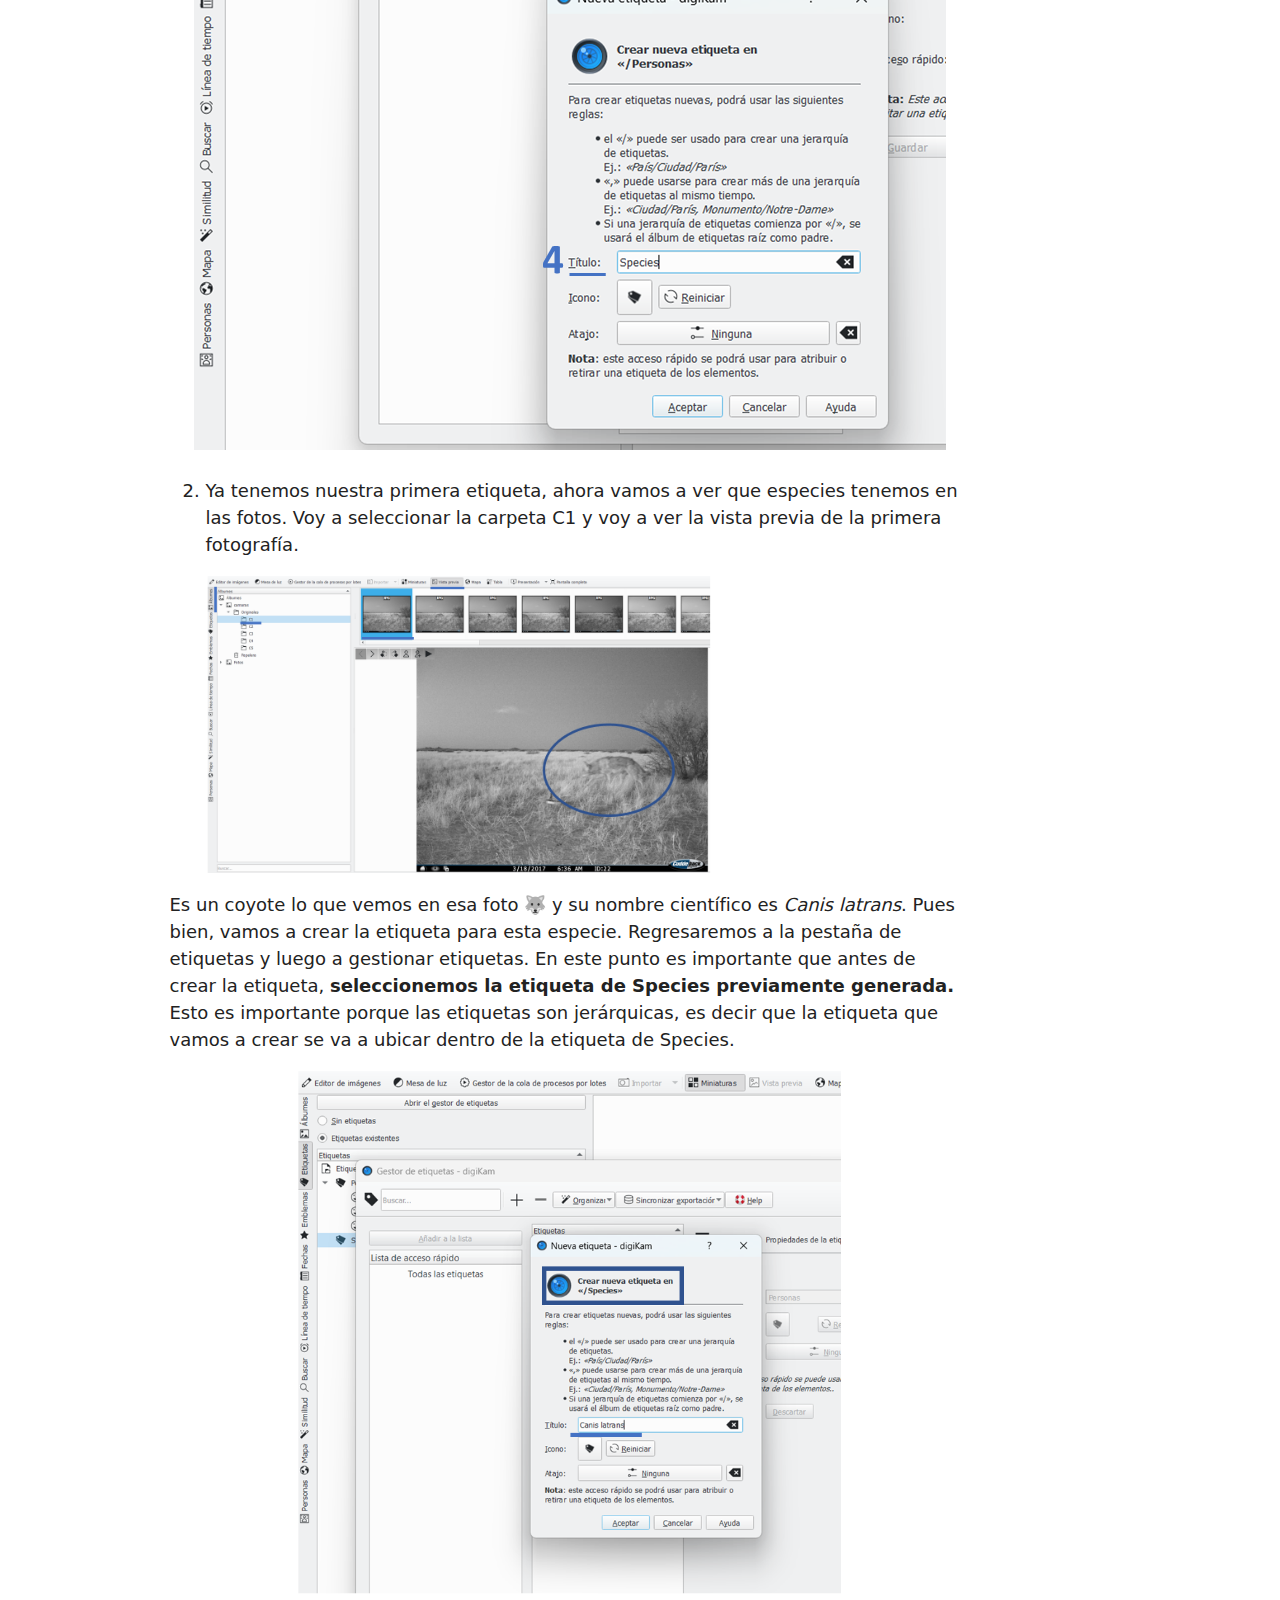
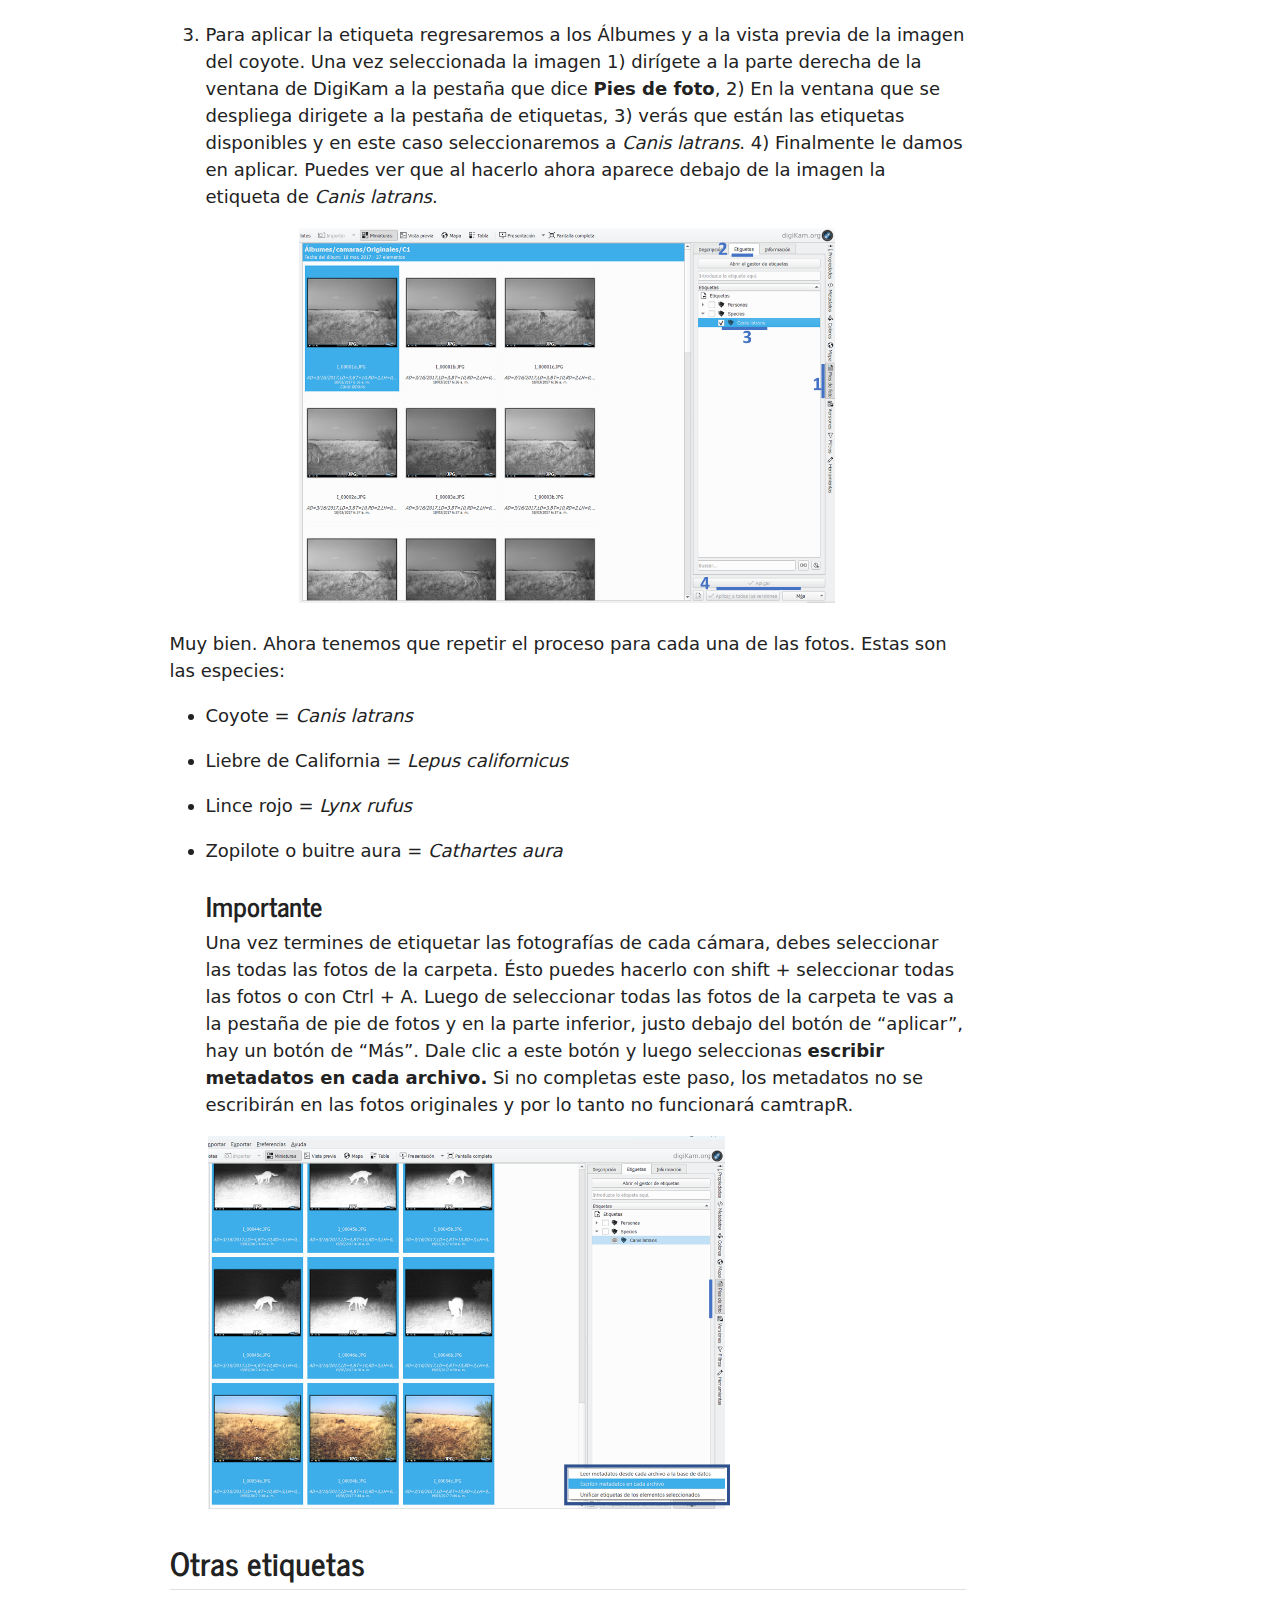
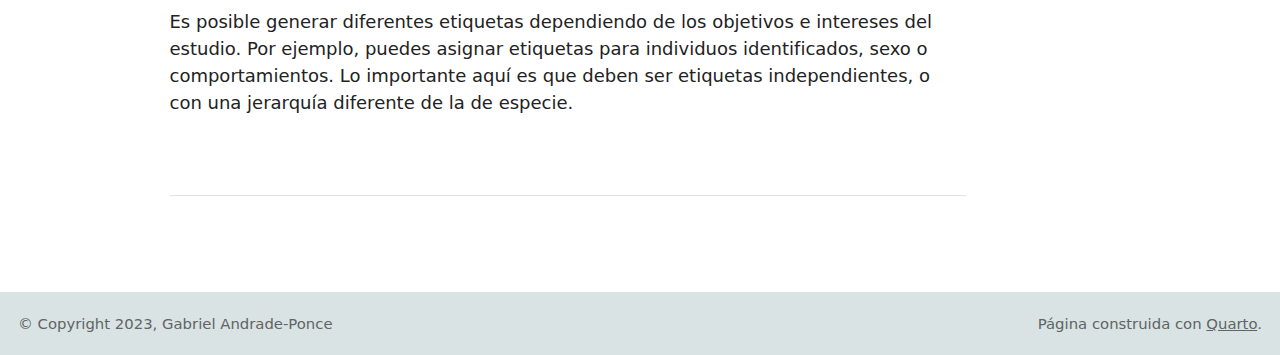
==== commit c86dbca2: "orden" ====
--- a/docs/DigiKam.html
+++ b/docs/DigiKam.html
@@ -87,15 +87,15 @@
 </ul>
             <ul class="navbar-nav navbar-nav-scroll ms-auto">
   <li class="nav-item">
+    <a class="nav-link active" href="./DigiKam.html" aria-current="page">
+ <span class="menu-text">DigiKam</span></a>
+  </li>  
+  <li class="nav-item">
     <a class="nav-link" href="./IAR_doc.html">
  <span class="menu-text">Script IAR</span></a>
   </li>  
-  <li class="nav-item">
-    <a class="nav-link active" href="./DigiKam.html" aria-current="page">
- <span class="menu-text">DigiKam</span></a>
-  </li>  
   <li class="nav-item compact">
-    <a class="nav-link" href="https://github.com/gpandradep/Curso-Congreso-Chihuahhua"><i class="bi bi-github" role="img">
+    <a class="nav-link" href="https://github.com/gpandradep/Curso-Congreso-Chihuahhua"><i class="bi bi-github" role="img" aria-label="GitHub">
 </i> 
  <span class="menu-text"></span></a>
   </li>  
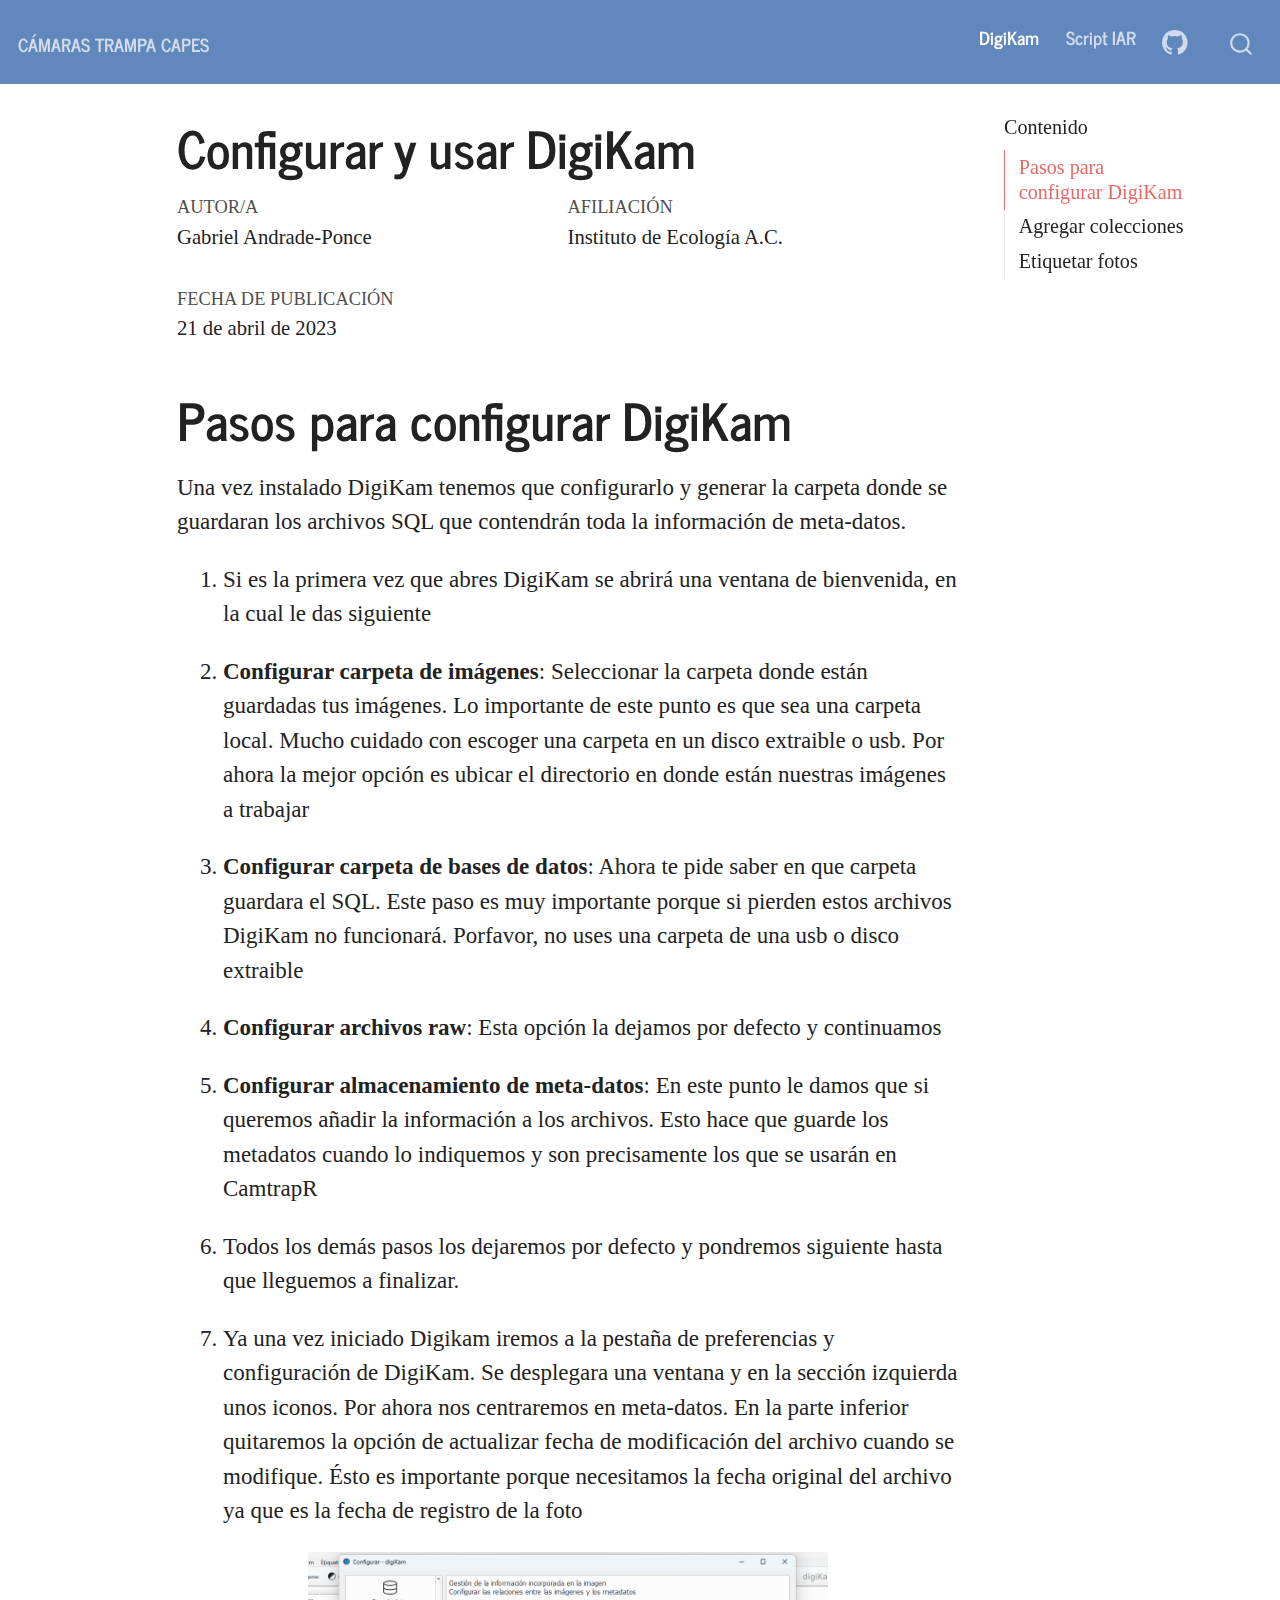
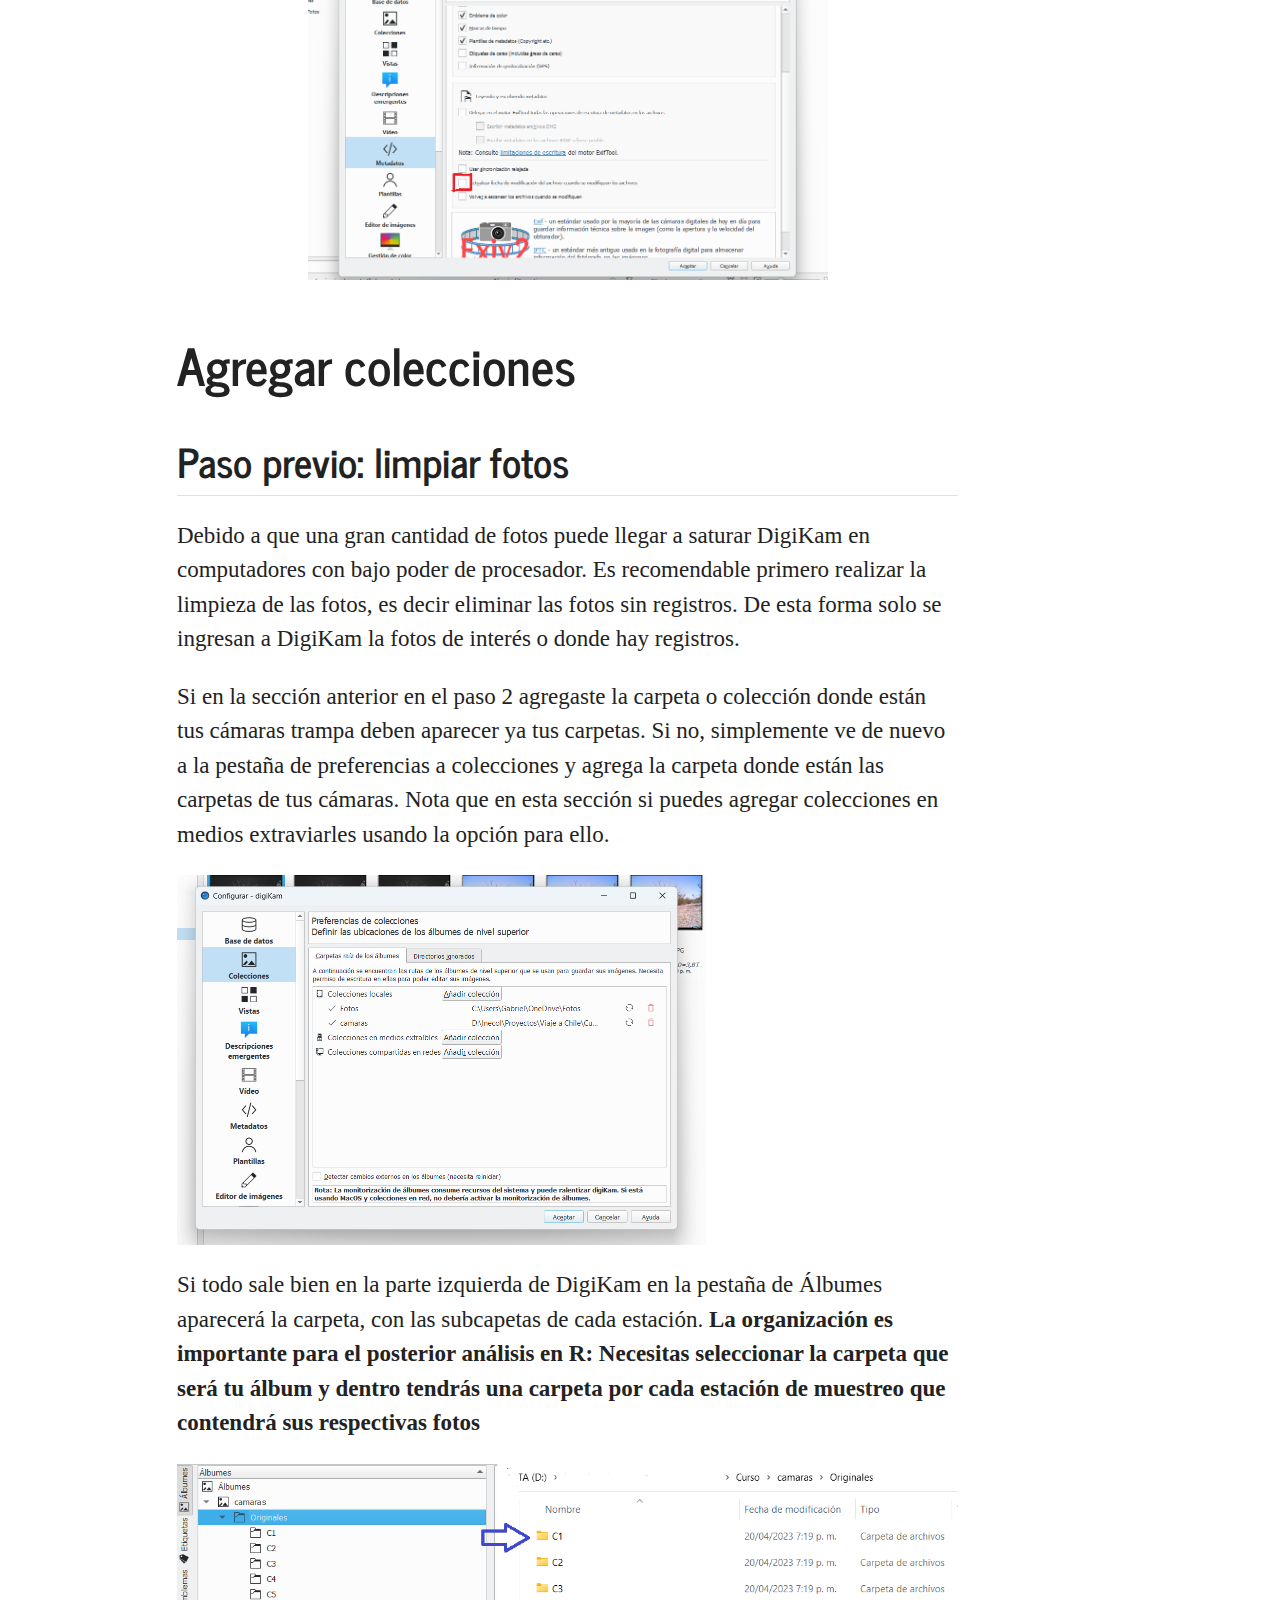
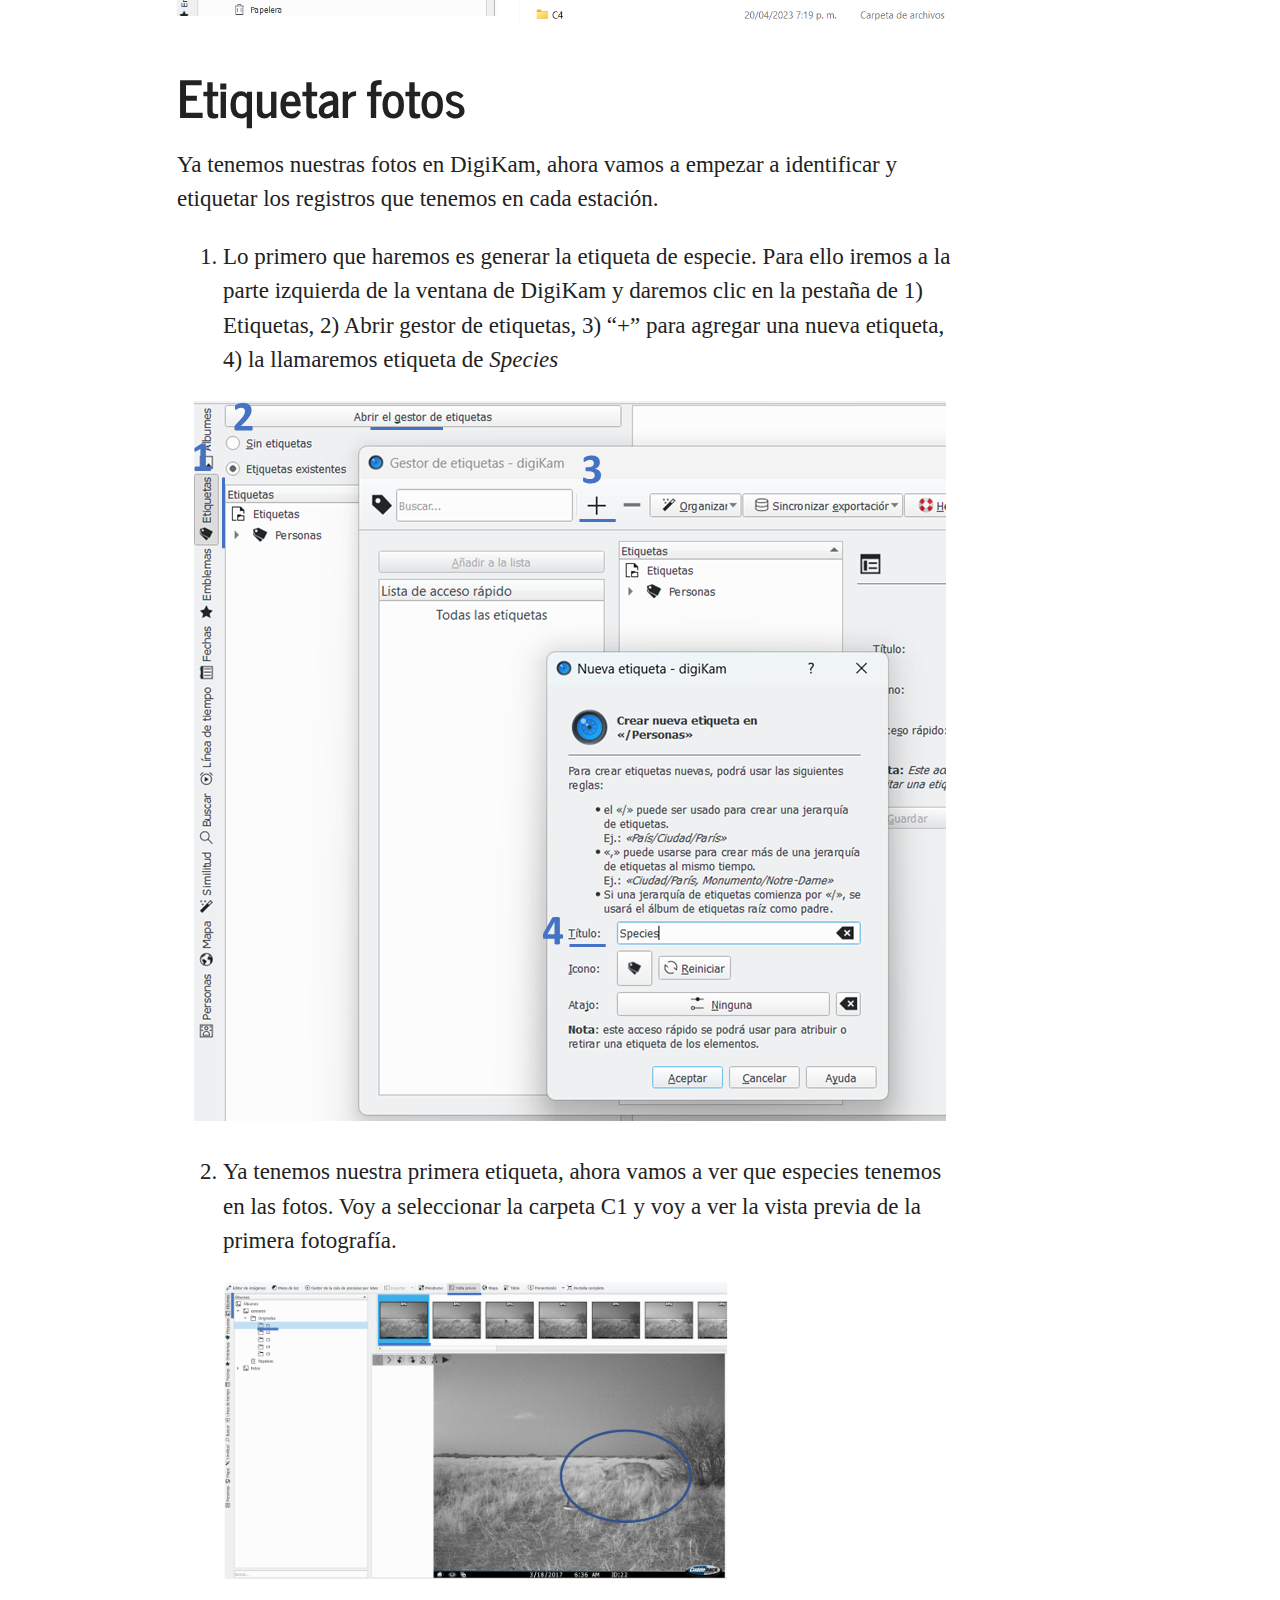
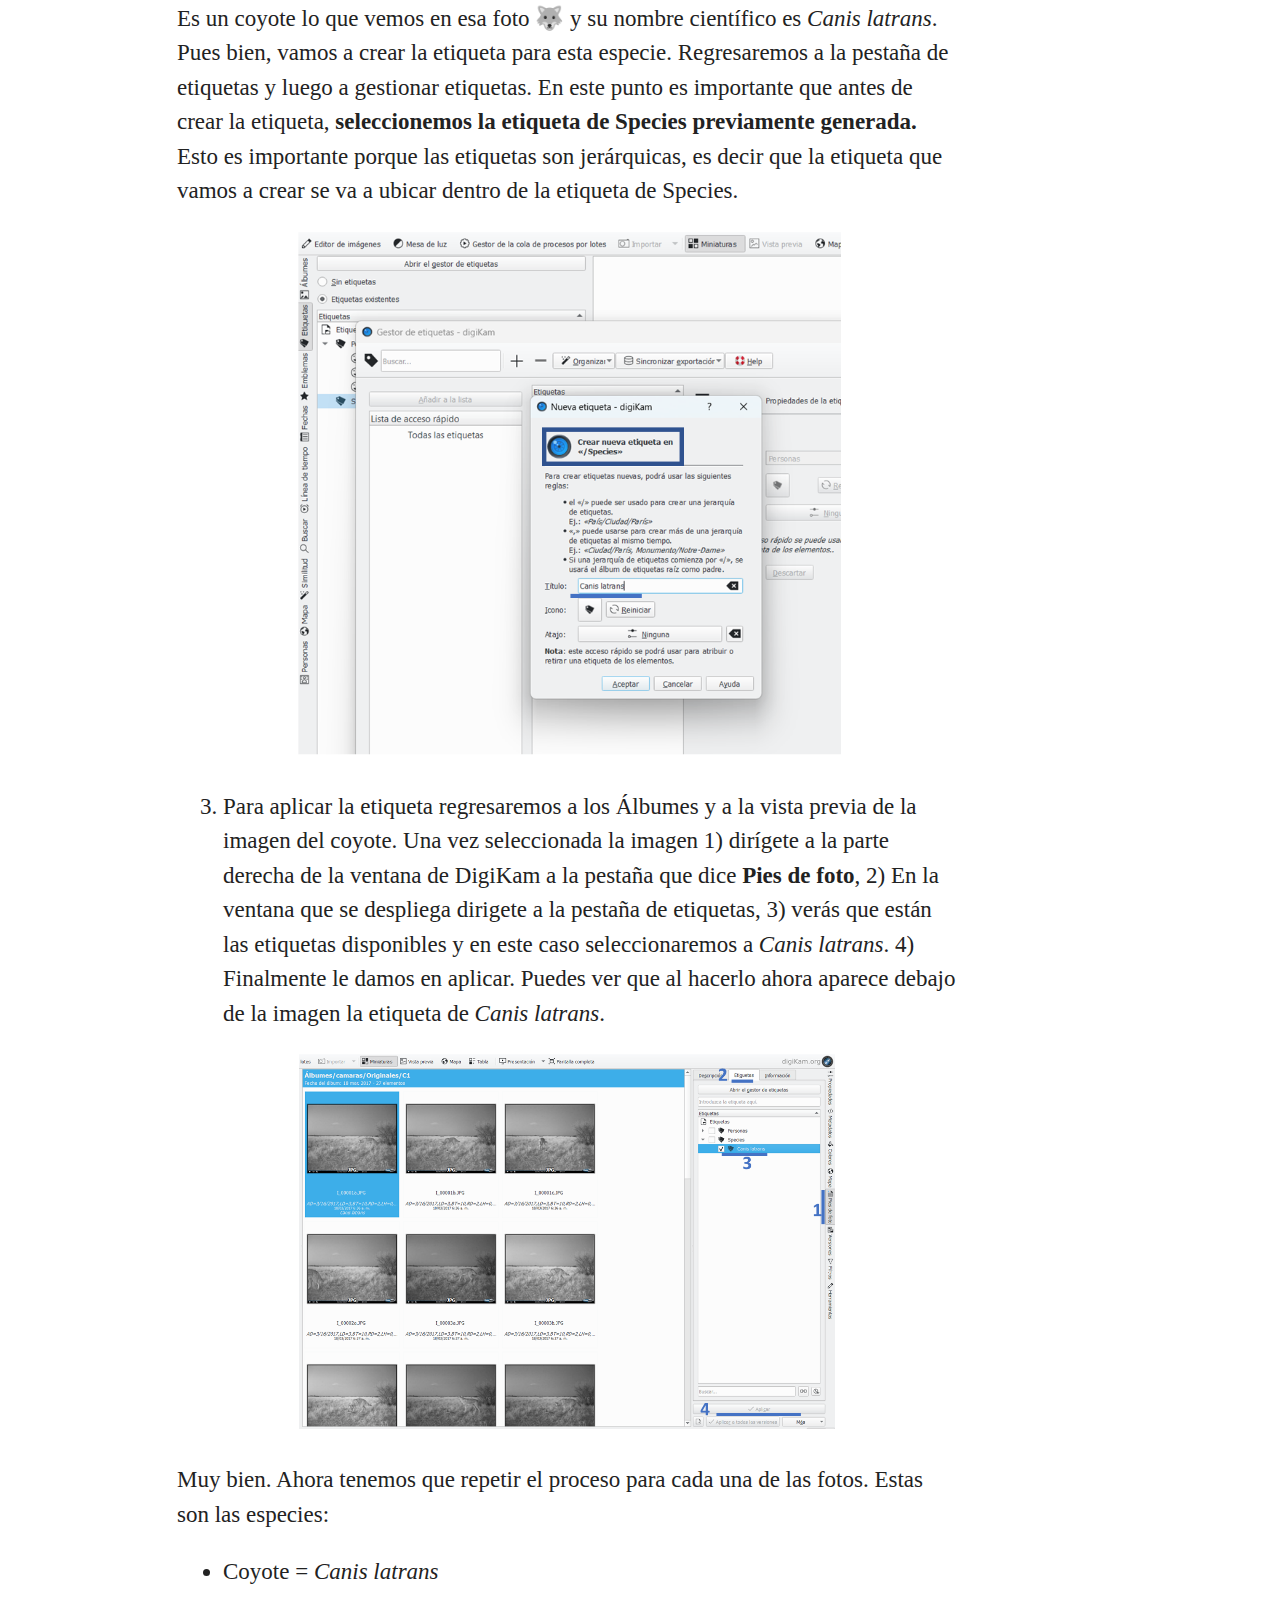
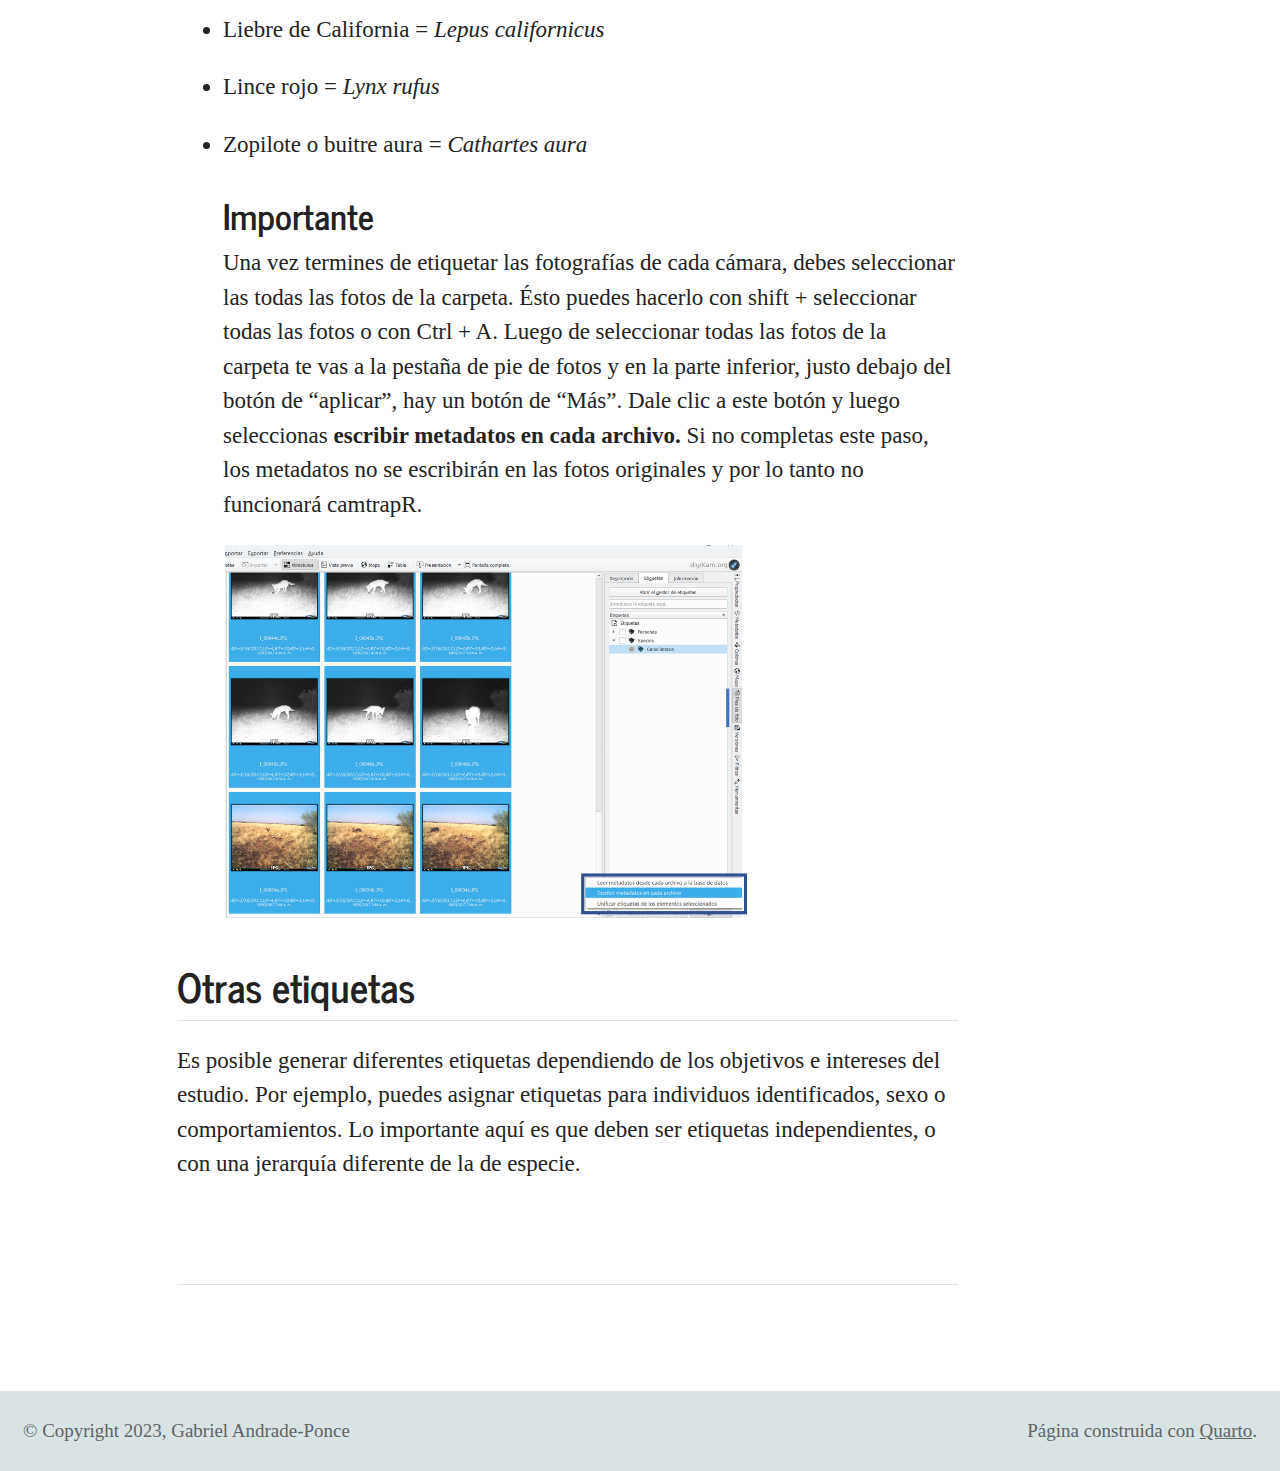
==== commit 4197faae: "detalles esteticos" ====
--- a/docs/DigiKam.html
+++ b/docs/DigiKam.html
@@ -79,12 +79,6 @@
   <span class="navbar-toggler-icon"></span>
 </button>
           <div class="collapse navbar-collapse" id="navbarCollapse">
-            <ul class="navbar-nav navbar-nav-scroll me-auto">
-  <li class="nav-item">
-    <a class="nav-link" href="./index.html">
- <span class="menu-text">Inicio</span></a>
-  </li>  
-</ul>
             <ul class="navbar-nav navbar-nav-scroll ms-auto">
   <li class="nav-item">
     <a class="nav-link active" href="./DigiKam.html" aria-current="page">
@@ -95,7 +89,7 @@
  <span class="menu-text">Script IAR</span></a>
   </li>  
   <li class="nav-item compact">
-    <a class="nav-link" href="https://github.com/gpandradep/Curso-Congreso-Chihuahhua"><i class="bi bi-github" role="img" aria-label="GitHub">
+    <a class="nav-link" href="https://github.com/gpandradep/Curso-Congreso-Chihuahhua"><i class="bi bi-github" role="img">
 </i> 
  <span class="menu-text"></span></a>
   </li>  
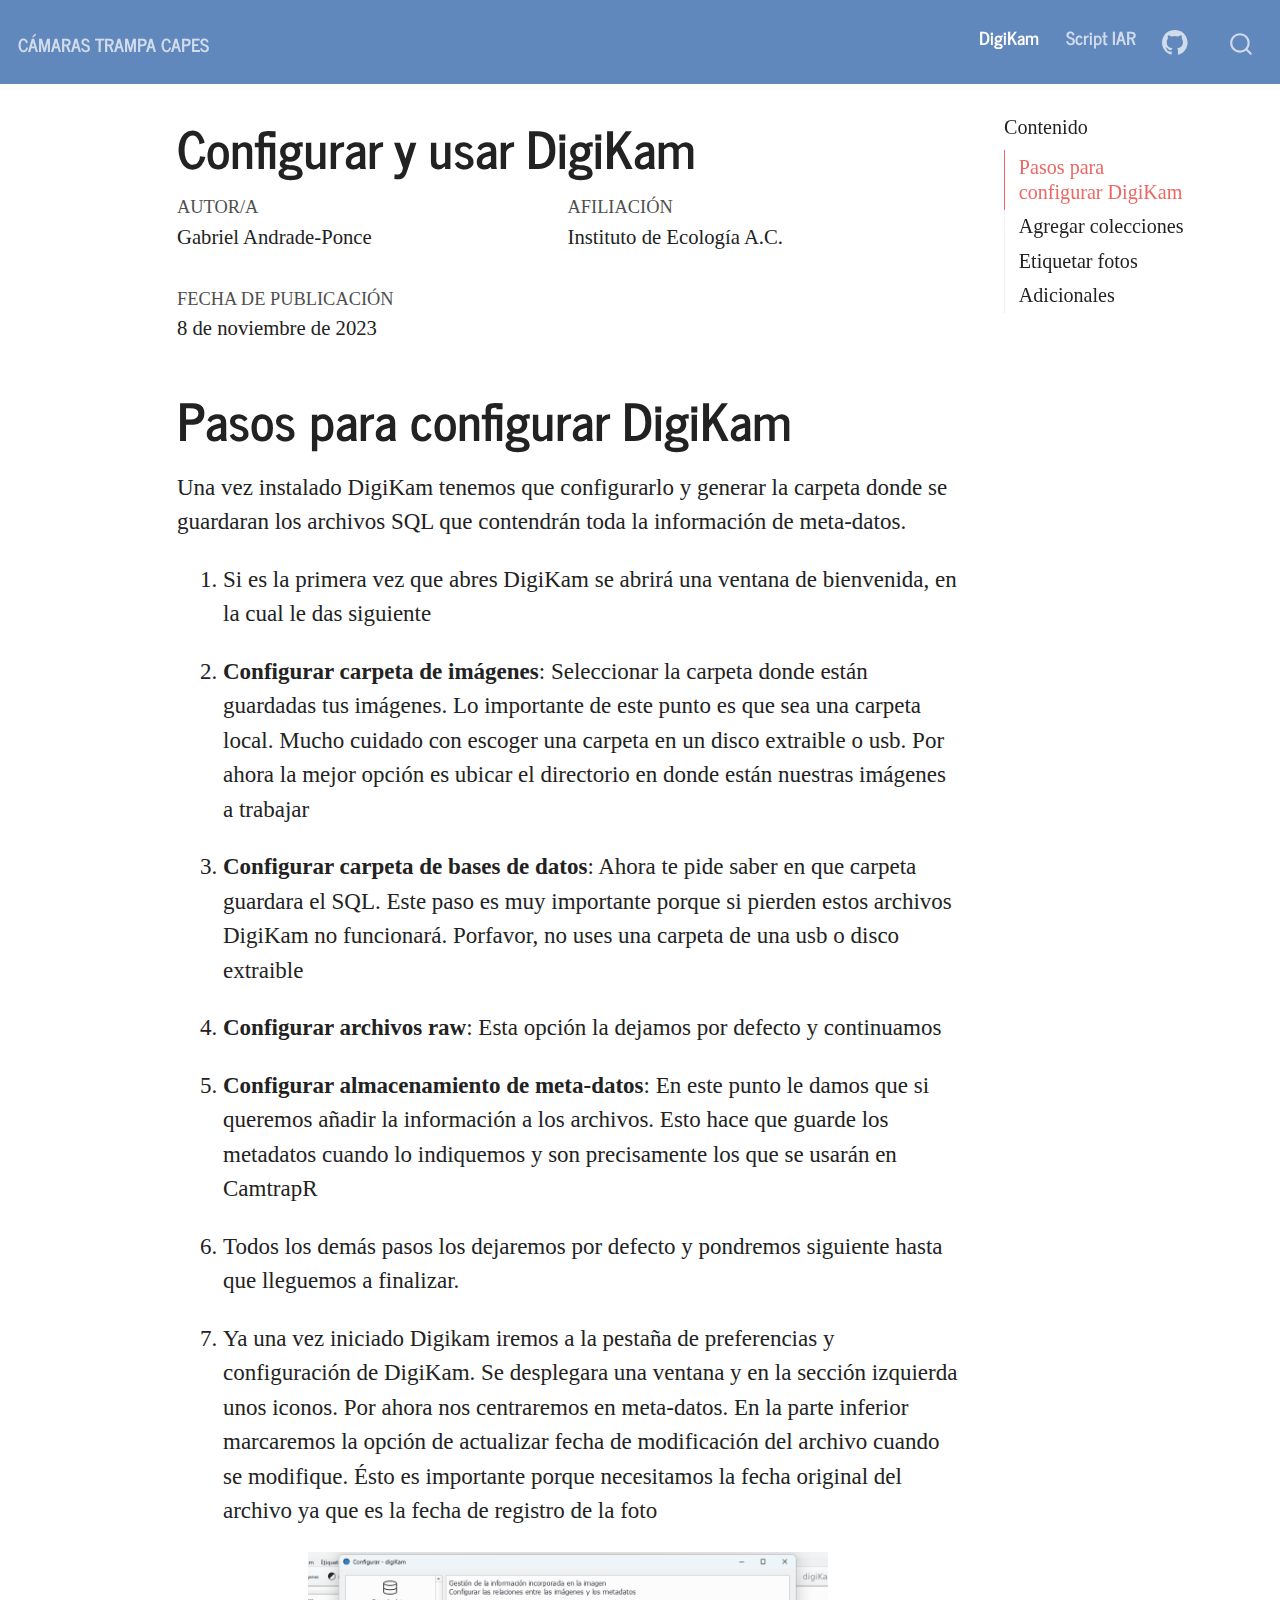
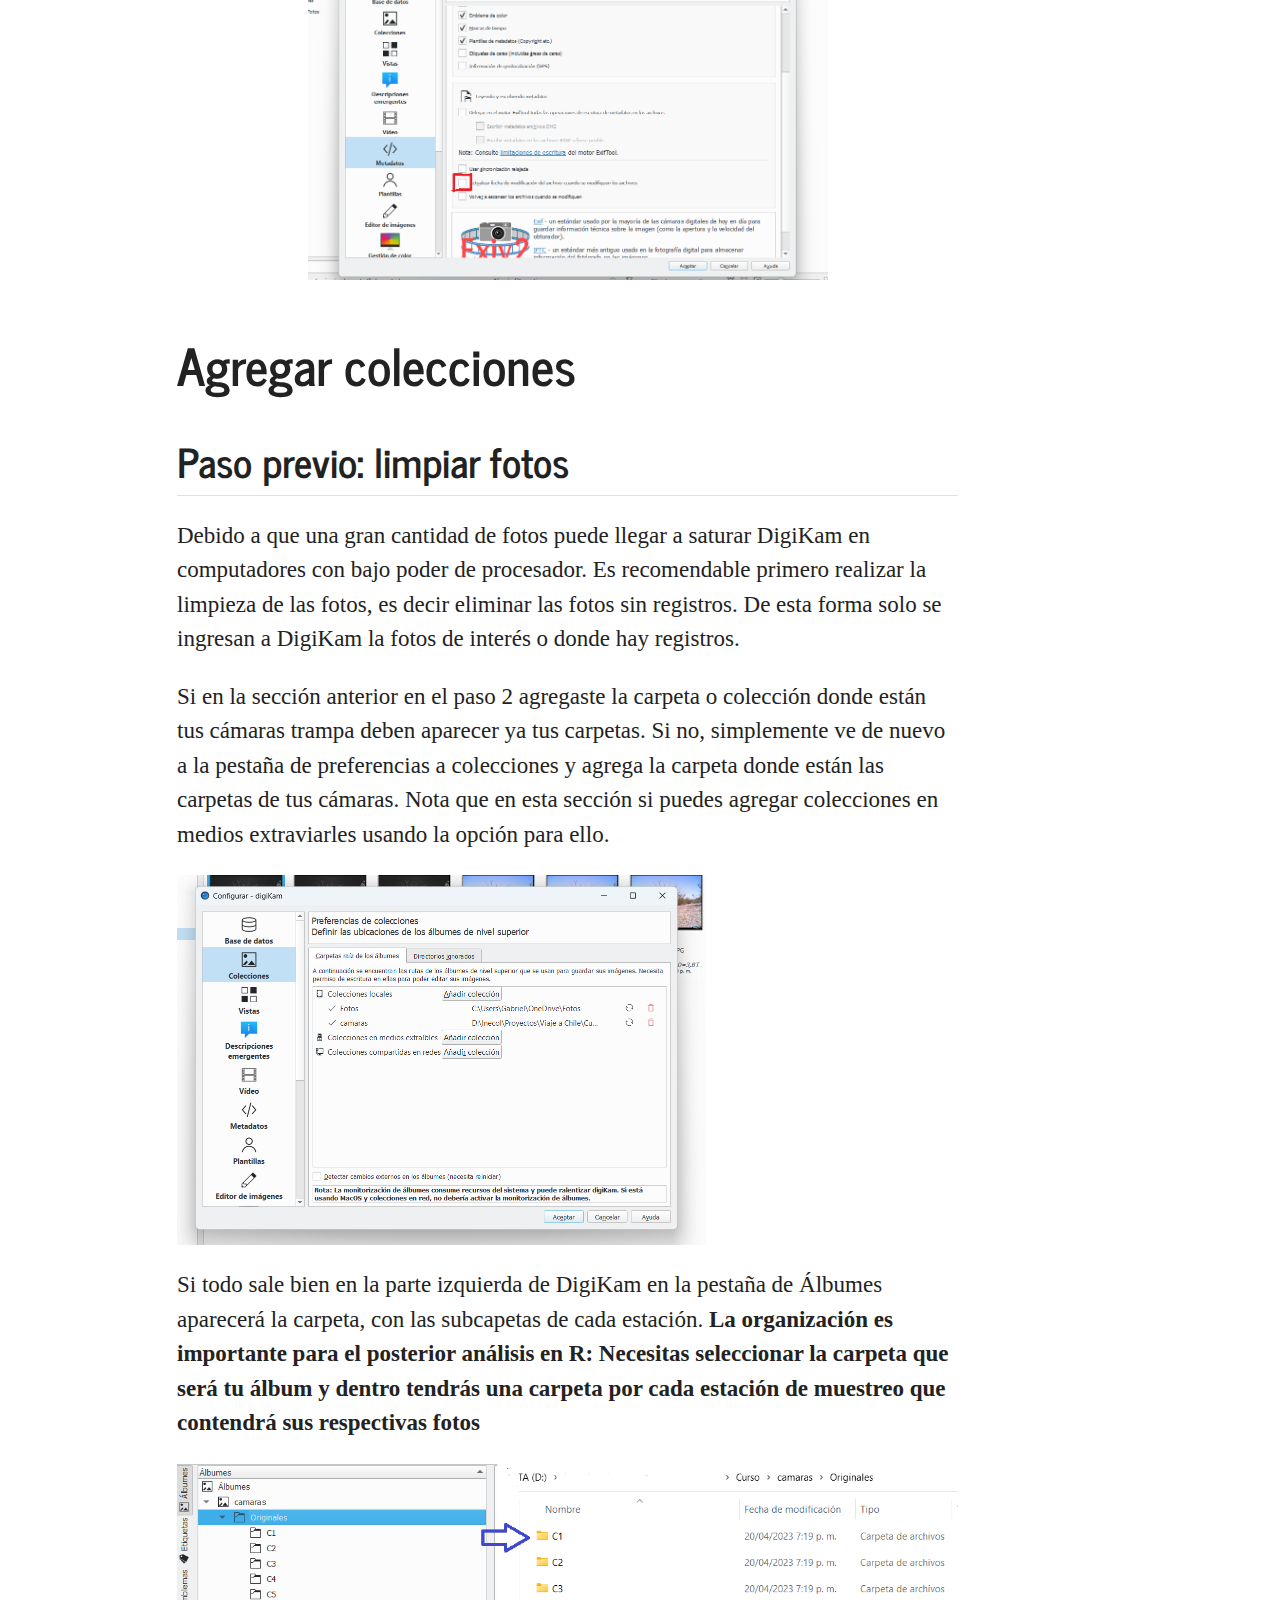
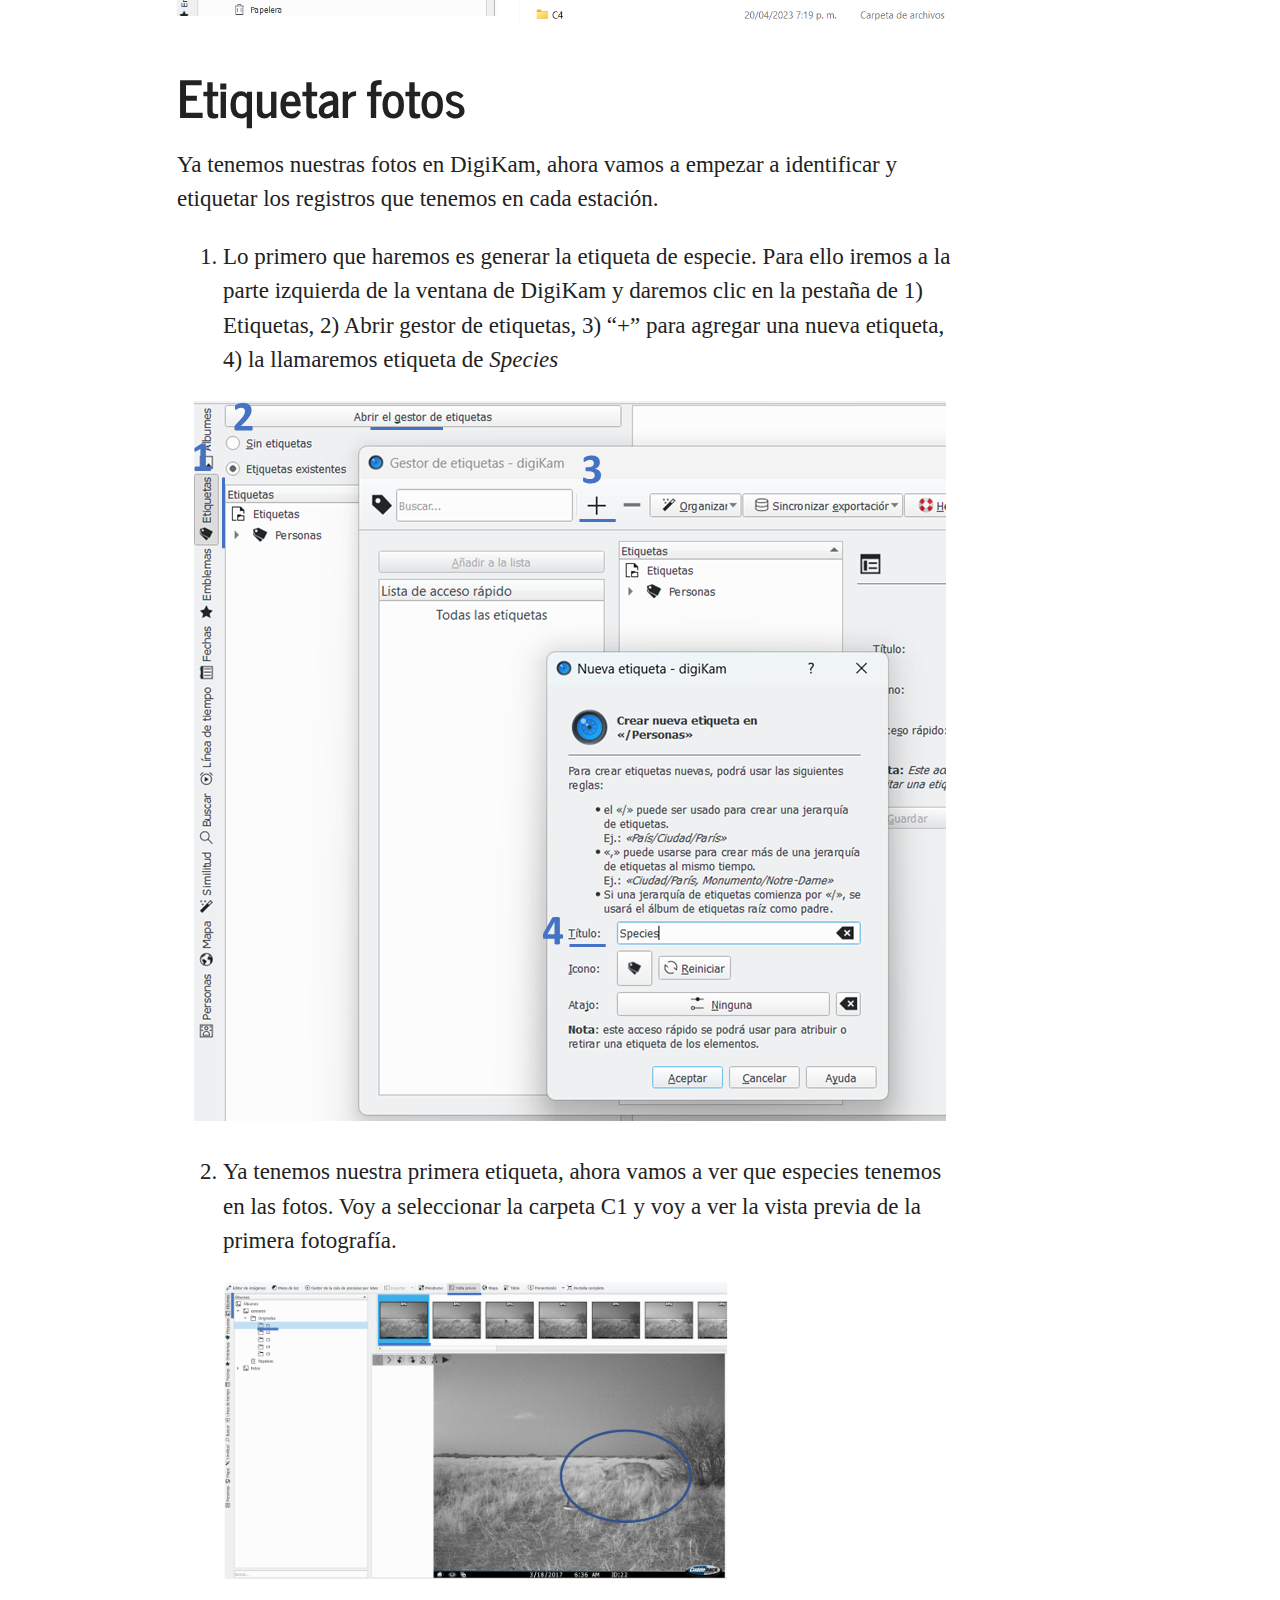
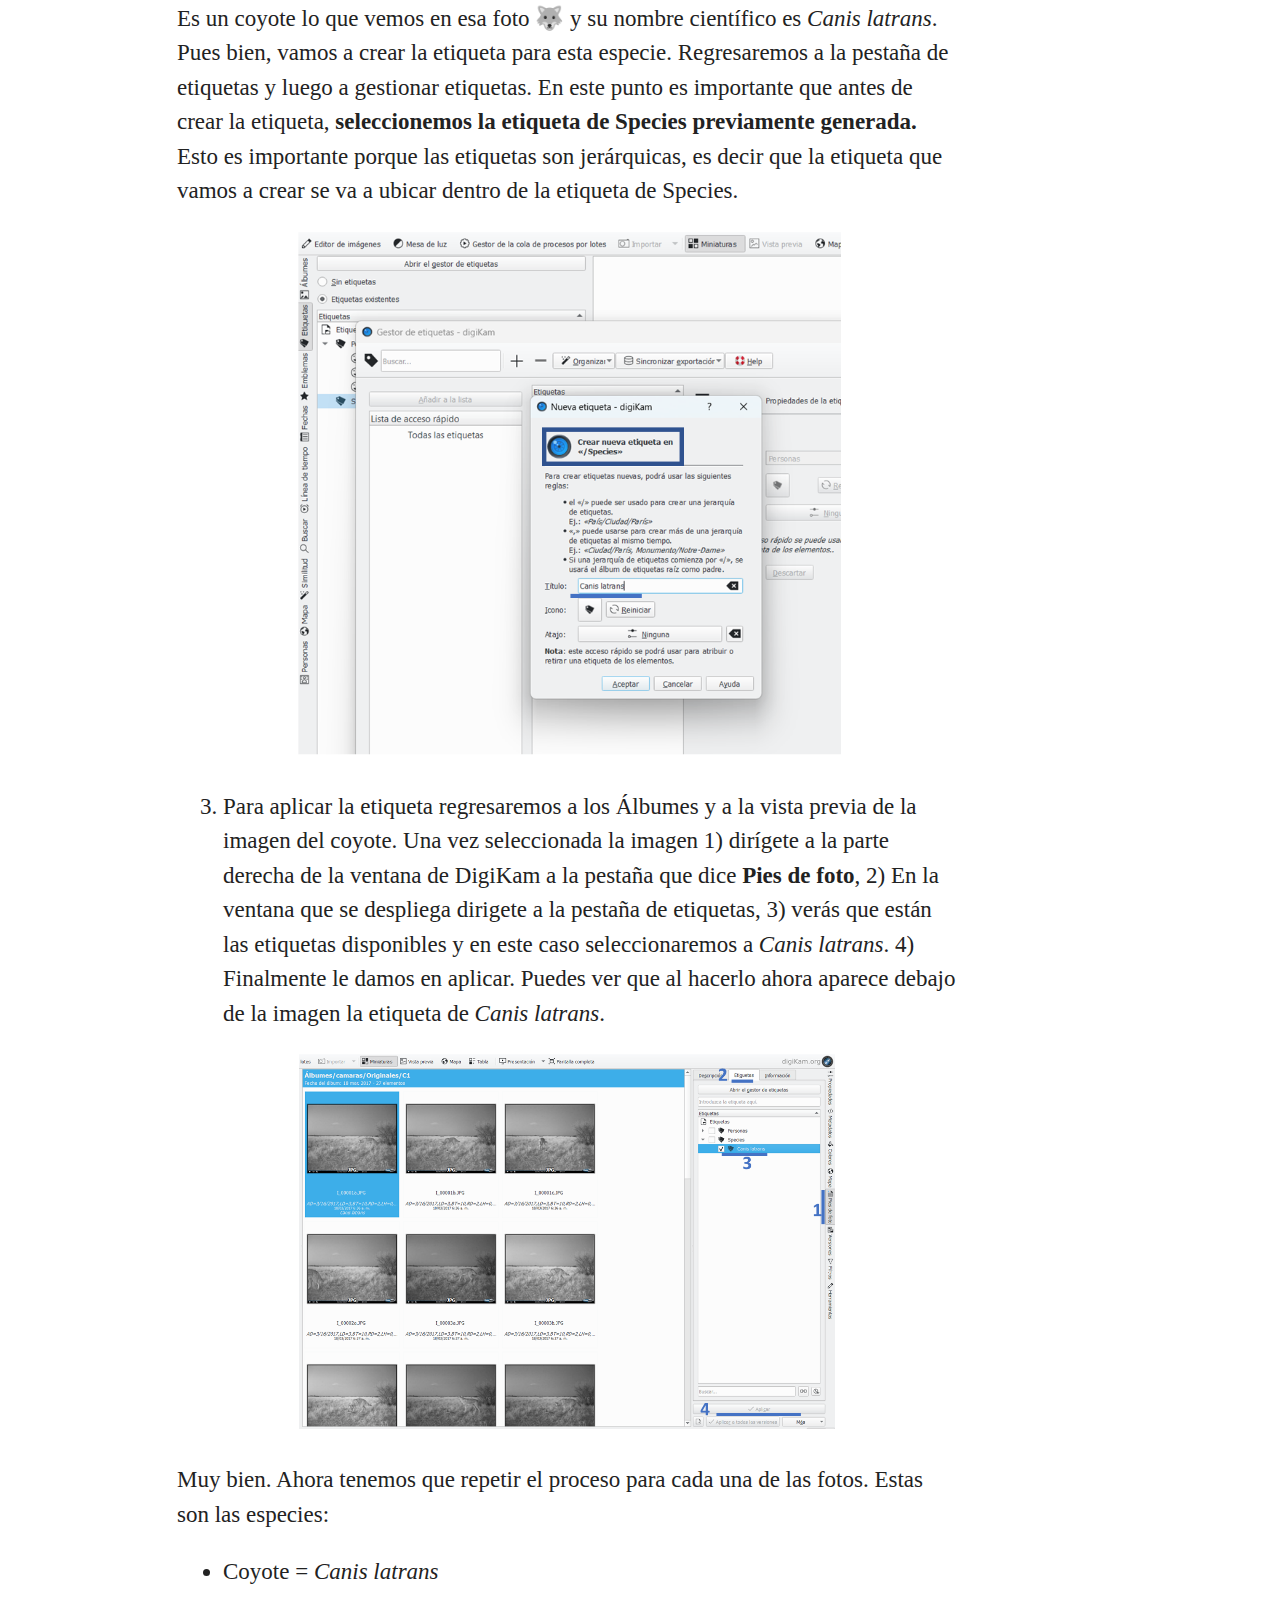
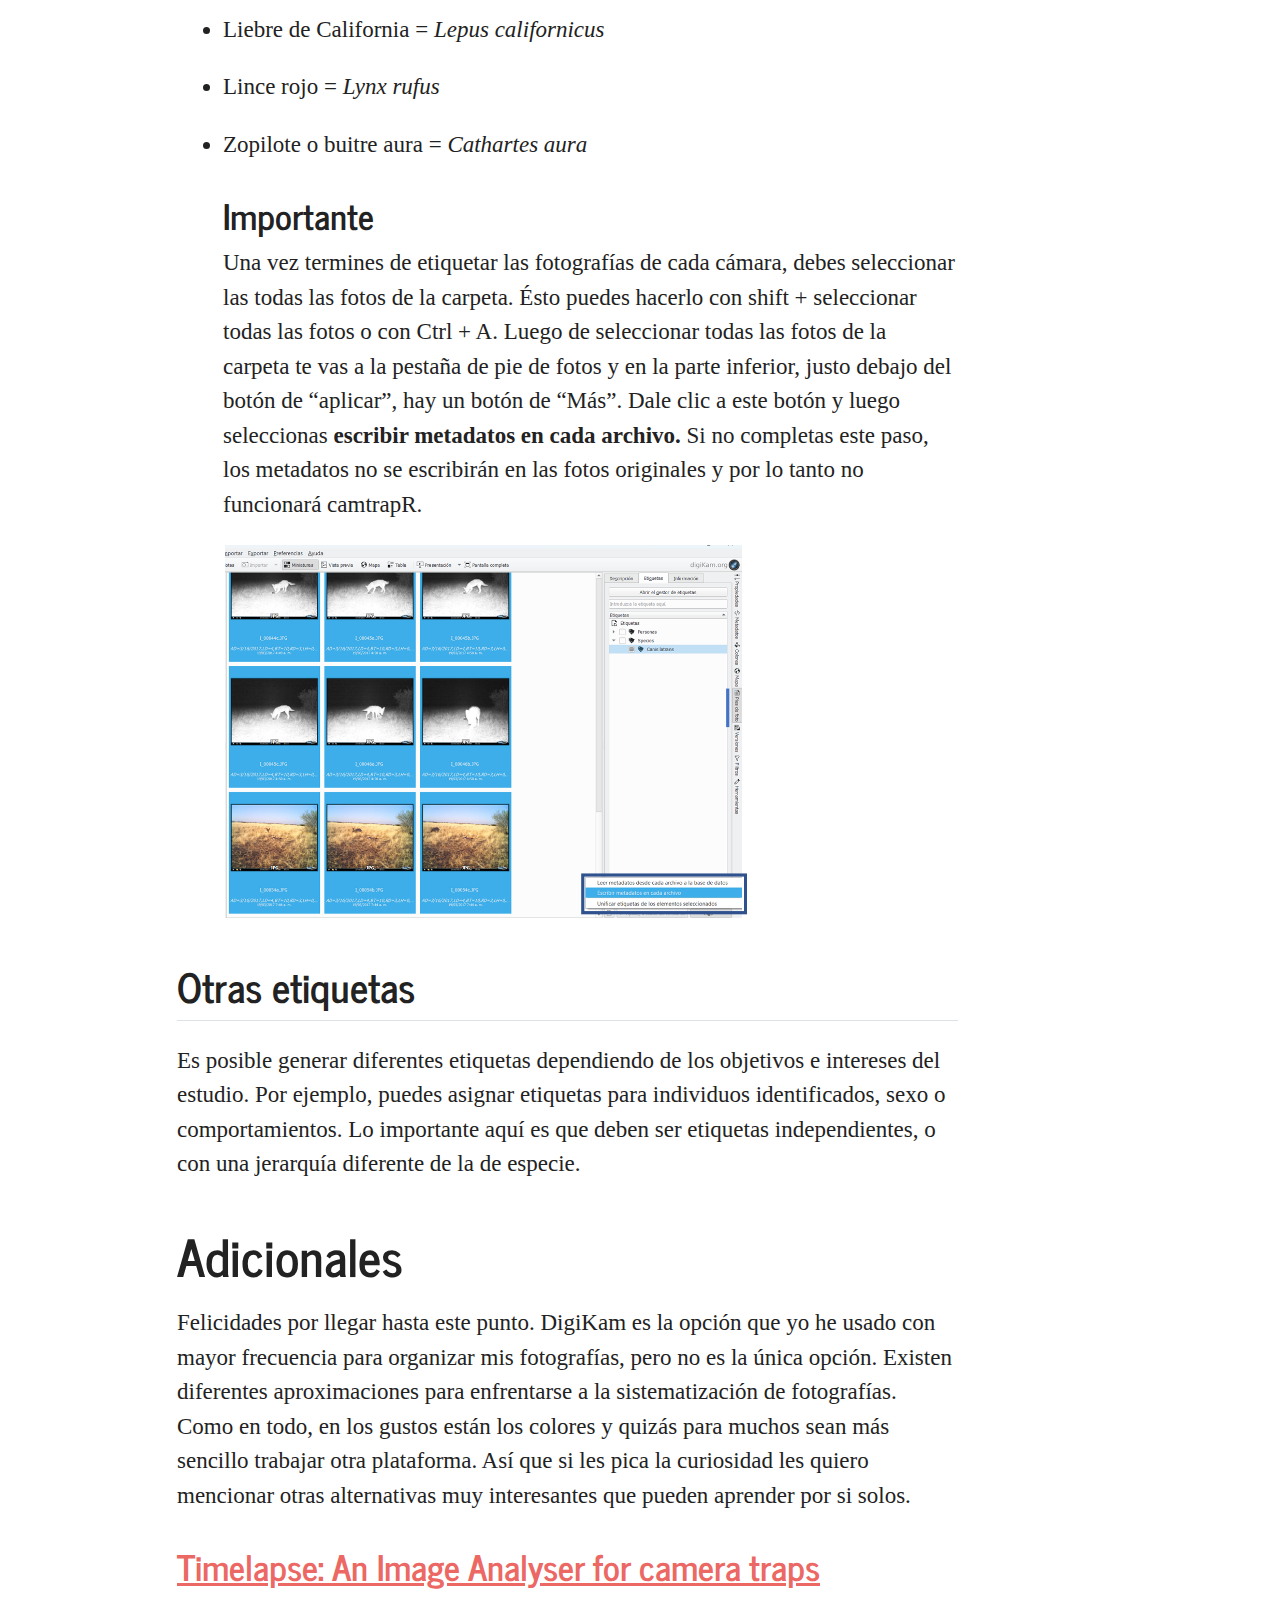
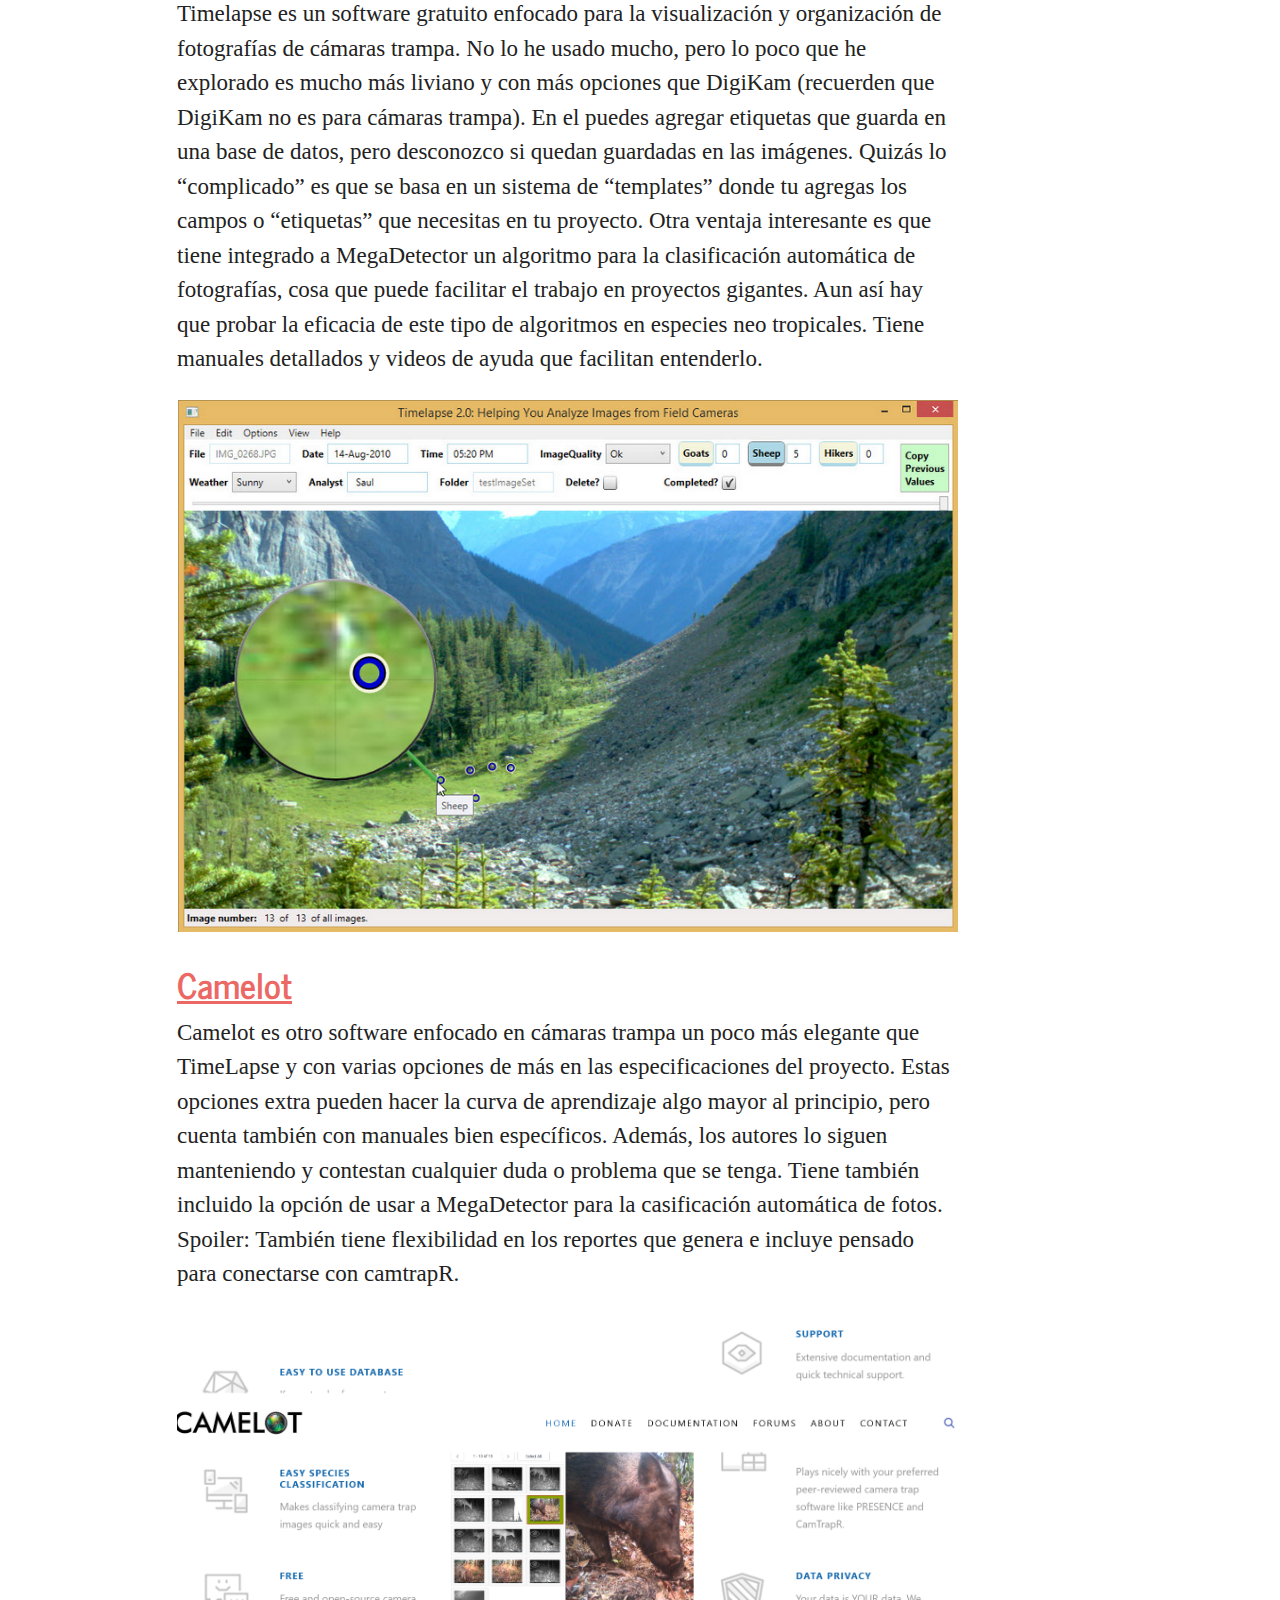
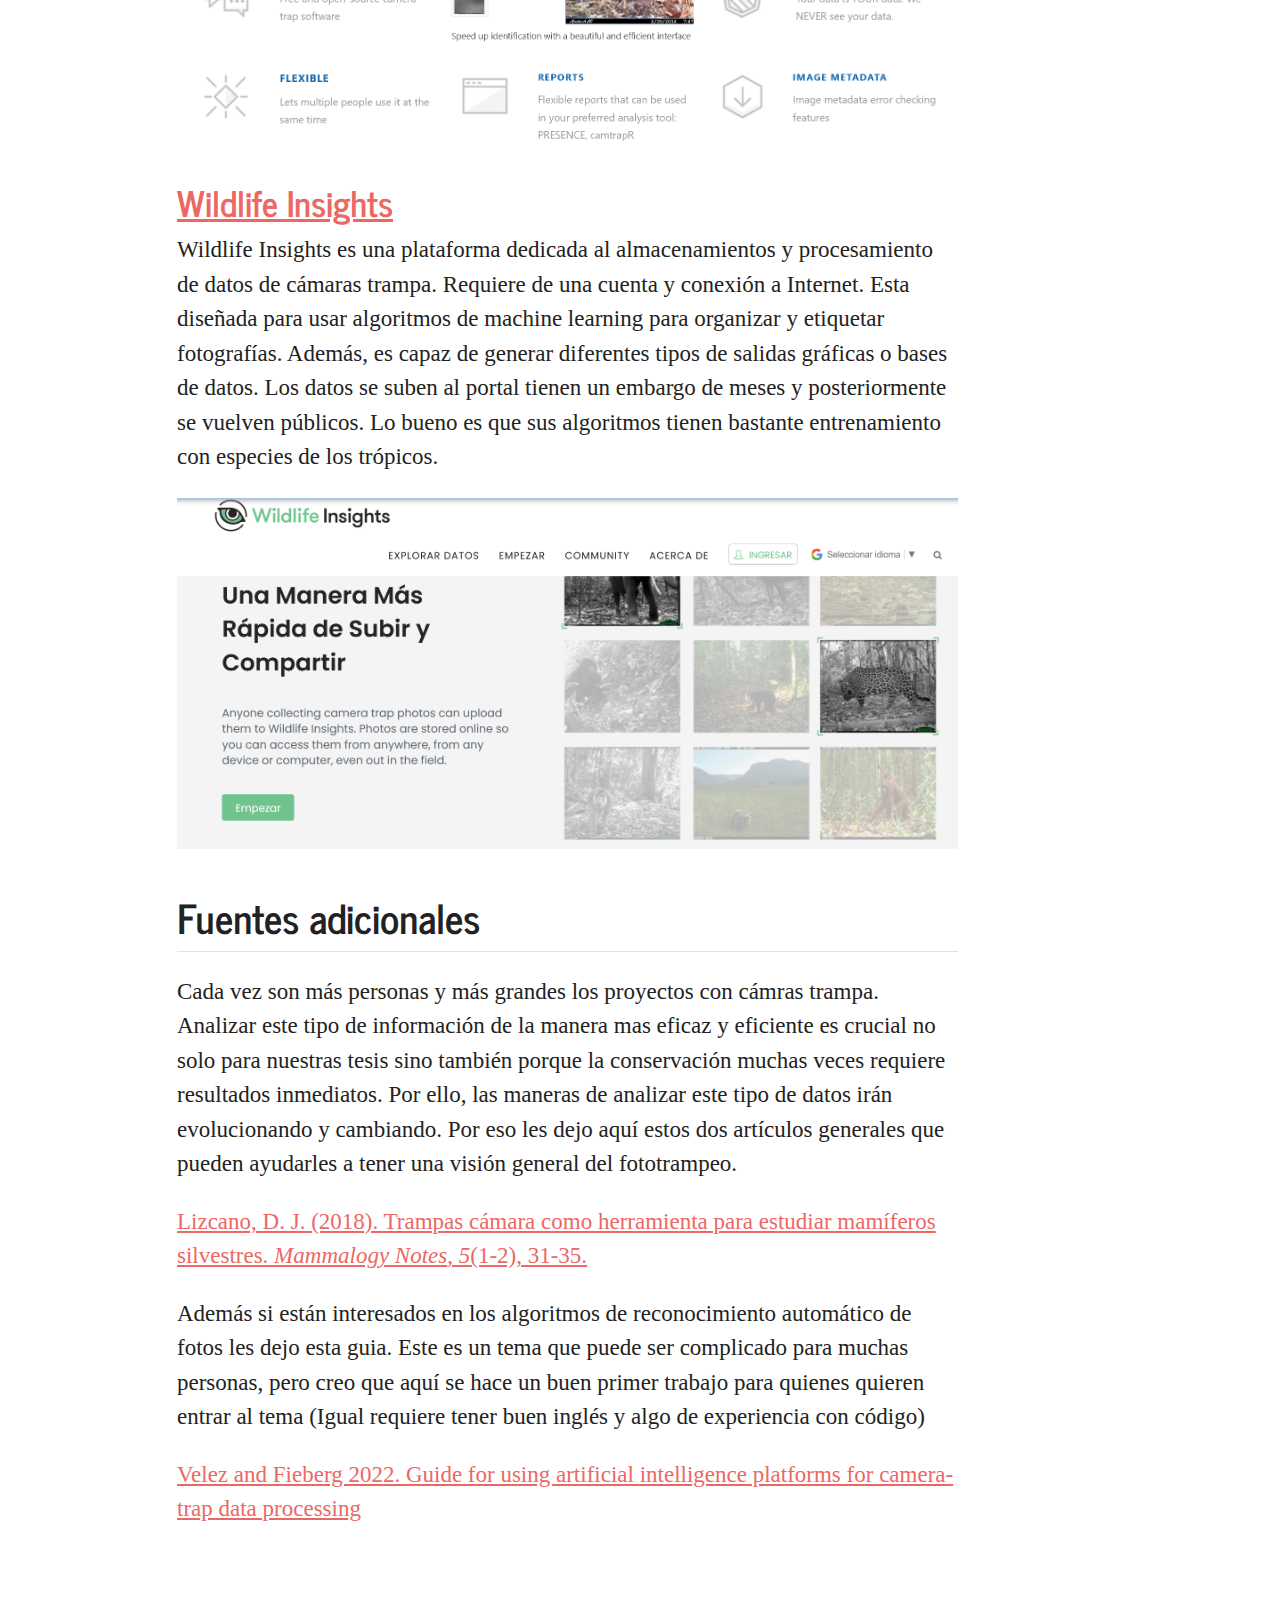
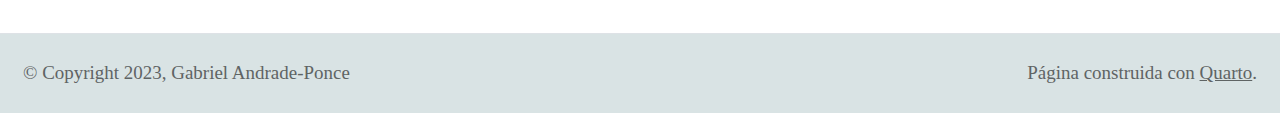
==== commit c61a1249: "curso noviembre 2023" ====
--- a/docs/DigiKam.html
+++ b/docs/DigiKam.html
@@ -116,7 +116,13 @@
   <li><a href="#etiquetar-fotos" id="toc-etiquetar-fotos" class="nav-link" data-scroll-target="#etiquetar-fotos">Etiquetar fotos</a>
   <ul class="collapse">
   <li><a href="#otras-etiquetas" id="toc-otras-etiquetas" class="nav-link" data-scroll-target="#otras-etiquetas">Otras etiquetas</a></li>
-  <li><a href="#section" id="toc-section" class="nav-link" data-scroll-target="#section"></a></li>
+  </ul></li>
+  <li><a href="#adicionales" id="toc-adicionales" class="nav-link" data-scroll-target="#adicionales">Adicionales</a>
+  <ul class="collapse">
+  <li><a href="#timelapse-an-image-analyser-for-camera-traps" id="toc-timelapse-an-image-analyser-for-camera-traps" class="nav-link" data-scroll-target="#timelapse-an-image-analyser-for-camera-traps">Timelapse: An Image Analyser for camera traps</a></li>
+  <li><a href="#camelot" id="toc-camelot" class="nav-link" data-scroll-target="#camelot">Camelot</a></li>
+  <li><a href="#wildlife-insights" id="toc-wildlife-insights" class="nav-link" data-scroll-target="#wildlife-insights">Wildlife Insights</a></li>
+  <li><a href="#fuentes-adicionales" id="toc-fuentes-adicionales" class="nav-link" data-scroll-target="#fuentes-adicionales">Fuentes adicionales</a></li>
   </ul></li>
   </ul>
 </nav>
@@ -150,7 +156,7 @@
     <div>
     <div class="quarto-title-meta-heading">Fecha de publicación</div>
     <div class="quarto-title-meta-contents">
-      <p class="date">21 de abril de 2023</p>
+      <p class="date">8 de noviembre de 2023</p>
     </div>
   </div>
   
@@ -170,7 +176,7 @@
 <li><p><strong>Configurar archivos raw</strong>: Esta opción la dejamos por defecto y continuamos</p></li>
 <li><p><strong>Configurar almacenamiento de meta-datos</strong>: En este punto le damos que si queremos añadir la información a los archivos. Esto hace que guarde los metadatos cuando lo indiquemos y son precisamente los que se usarán en CamtrapR</p></li>
 <li><p>Todos los demás pasos los dejaremos por defecto y pondremos siguiente hasta que lleguemos a finalizar.</p></li>
-<li><p>Ya una vez iniciado Digikam iremos a la pestaña de preferencias y configuración de DigiKam. Se desplegara una ventana y en la sección izquierda unos iconos. Por ahora nos centraremos en meta-datos. En la parte inferior quitaremos la opción de actualizar fecha de modificación del archivo cuando se modifique. Ésto es importante porque necesitamos la fecha original del archivo ya que es la fecha de registro de la foto</p></li>
+<li><p>Ya una vez iniciado Digikam iremos a la pestaña de preferencias y configuración de DigiKam. Se desplegara una ventana y en la sección izquierda unos iconos. Por ahora nos centraremos en meta-datos. En la parte inferior marcaremos la opción de actualizar fecha de modificación del archivo cuando se modifique. Ésto es importante porque necesitamos la fecha original del archivo ya que es la fecha de registro de la foto</p></li>
 </ol>
 <div class="quarto-figure quarto-figure-center">
 <figure class="figure">
@@ -232,8 +238,31 @@
 <h2 class="anchored" data-anchor-id="otras-etiquetas">Otras etiquetas</h2>
 <p>Es posible generar diferentes etiquetas dependiendo de los objetivos e intereses del estudio. Por ejemplo, puedes asignar etiquetas para individuos identificados, sexo o comportamientos. Lo importante aquí es que deben ser etiquetas independientes, o con una jerarquía diferente de la de especie.</p>
 </section>
-<section id="section" class="level2">
-<h2 class="anchored" data-anchor-id="section"></h2>
+</section>
+<section id="adicionales" class="level1">
+<h1>Adicionales</h1>
+<p>Felicidades por llegar hasta este punto. DigiKam es la opción que yo he usado con mayor frecuencia para organizar mis fotografías, pero no es la única opción. Existen diferentes aproximaciones para enfrentarse a la sistematización de fotografías. Como en todo, en los gustos están los colores y quizás para muchos sean más sencillo trabajar otra plataforma. Así que si les pica la curiosidad les quiero mencionar otras alternativas muy interesantes que pueden aprender por si solos.</p>
+<section id="timelapse-an-image-analyser-for-camera-traps" class="level3">
+<h3 class="anchored" data-anchor-id="timelapse-an-image-analyser-for-camera-traps"><a href="https://saul.cpsc.ucalgary.ca/timelapse/">Timelapse: An Image Analyser for camera traps</a></h3>
+<p>Timelapse es un software gratuito enfocado para la visualización y organización de fotografías de cámaras trampa. No lo he usado mucho, pero lo poco que he explorado es mucho más liviano y con más opciones que DigiKam (recuerden que DigiKam no es para cámaras trampa). En el puedes agregar etiquetas que guarda en una base de datos, pero desconozco si quedan guardadas en las imágenes. Quizás lo “complicado” es que se basa en un sistema de “templates” donde tu agregas los campos o “etiquetas” que necesitas en tu proyecto. Otra ventaja interesante es que tiene integrado a MegaDetector un algoritmo para la clasificación automática de fotografías, cosa que puede facilitar el trabajo en proyectos gigantes. Aun así hay que probar la eficacia de este tipo de algoritmos en especies neo tropicales. Tiene manuales detallados y videos de ayuda que facilitan entenderlo.</p>
+<p><img src="img/timelapse.png" class="img-fluid"></p>
+</section>
+<section id="camelot" class="level3">
+<h3 class="anchored" data-anchor-id="camelot"><a href="https://camelotproject.org/">Camelot</a></h3>
+<p>Camelot es otro software enfocado en cámaras trampa un poco más elegante que TimeLapse y con varias opciones de más en las especificaciones del proyecto. Estas opciones extra pueden hacer la curva de aprendizaje algo mayor al principio, pero cuenta también con manuales bien específicos. Además, los autores lo siguen manteniendo y contestan cualquier duda o problema que se tenga. Tiene también incluido la opción de usar a MegaDetector para la casificación automática de fotos. Spoiler: También tiene flexibilidad en los reportes que genera e incluye pensado para conectarse con camtrapR.</p>
+<p><img src="img/camelot.png" class="img-fluid"></p>
+</section>
+<section id="wildlife-insights" class="level3">
+<h3 class="anchored" data-anchor-id="wildlife-insights"><a href="https://www.wildlifeinsights.org/">Wildlife Insights</a></h3>
+<p>Wildlife Insights es una plataforma dedicada al almacenamientos y procesamiento de datos de cámaras trampa. Requiere de una cuenta y conexión a Internet. Esta diseñada para usar algoritmos de machine learning para organizar y etiquetar fotografías. Además, es capaz de generar diferentes tipos de salidas gráficas o bases de datos. Los datos se suben al portal tienen un embargo de meses y posteriormente se vuelven públicos. Lo bueno es que sus algoritmos tienen bastante entrenamiento con especies de los trópicos.</p>
+<p><img src="img/Wildlife.png" class="img-fluid"></p>
+</section>
+<section id="fuentes-adicionales" class="level2">
+<h2 class="anchored" data-anchor-id="fuentes-adicionales">Fuentes adicionales</h2>
+<p>Cada vez son más personas y más grandes los proyectos con cámras trampa. Analizar este tipo de información de la manera mas eficaz y eficiente es crucial no solo para nuestras tesis sino también porque la conservación muchas veces requiere resultados inmediatos. Por ello, las maneras de analizar este tipo de datos irán evolucionando y cambiando. Por eso les dejo aquí estos dos artículos generales que pueden ayudarles a tener una visión general del fototrampeo.</p>
+<p><a href="https://mammalogynotes.org/ojs/index.php/mn/article/view/104">Lizcano, D. J. (2018). Trampas cámara como herramienta para estudiar mamíferos silvestres. <em>Mammalogy Notes</em>, <em>5</em>(1-2), 31-35.</a></p>
+<p>Además si están interesados en los algoritmos de reconocimiento automático de fotos les dejo esta guia. Este es un tema que puede ser complicado para muchas personas, pero creo que aquí se hace un buen primer trabajo para quienes quieren entrar al tema (Igual requiere tener buen inglés y algo de experiencia con código)</p>
+<p><a href="https://ai-camtraps.netlify.app/">Velez and Fieberg 2022. Guide for using artificial intelligence platforms for camera-trap data processing</a></p>
 
 
 </section>
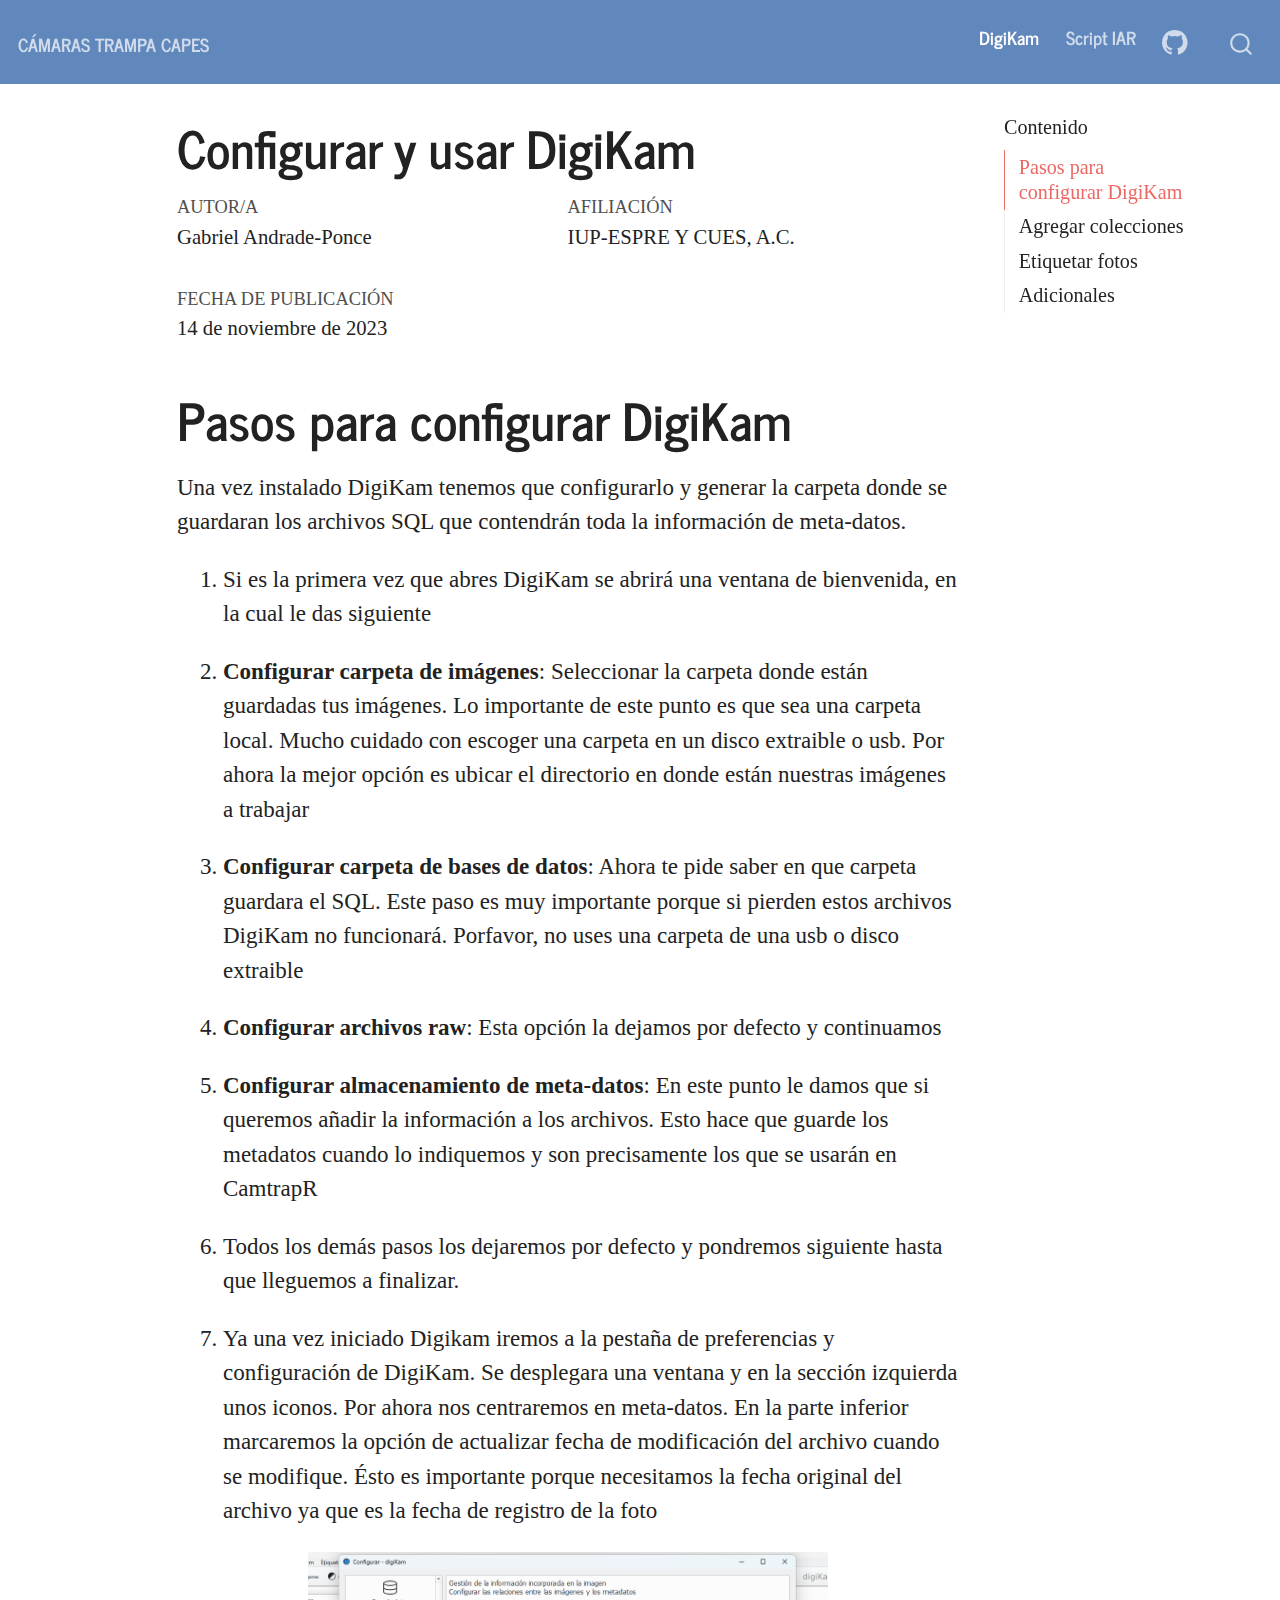
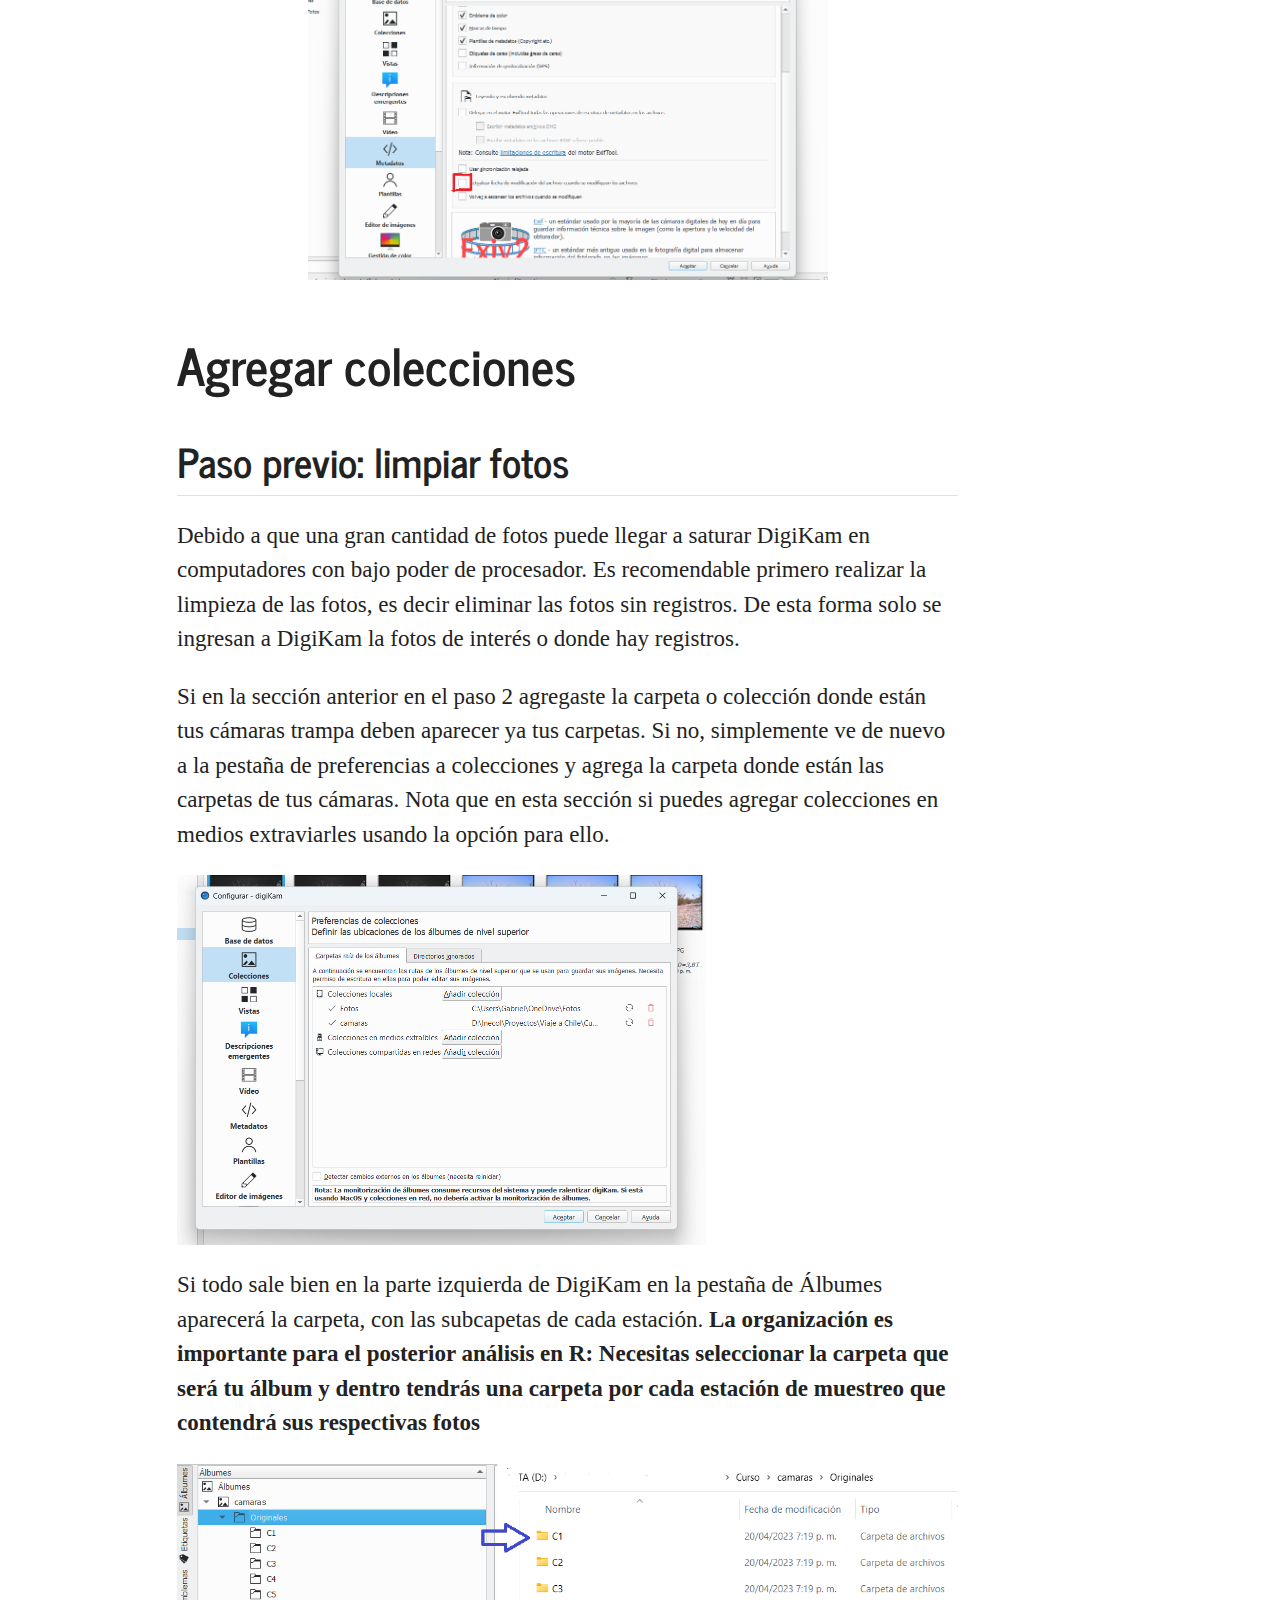
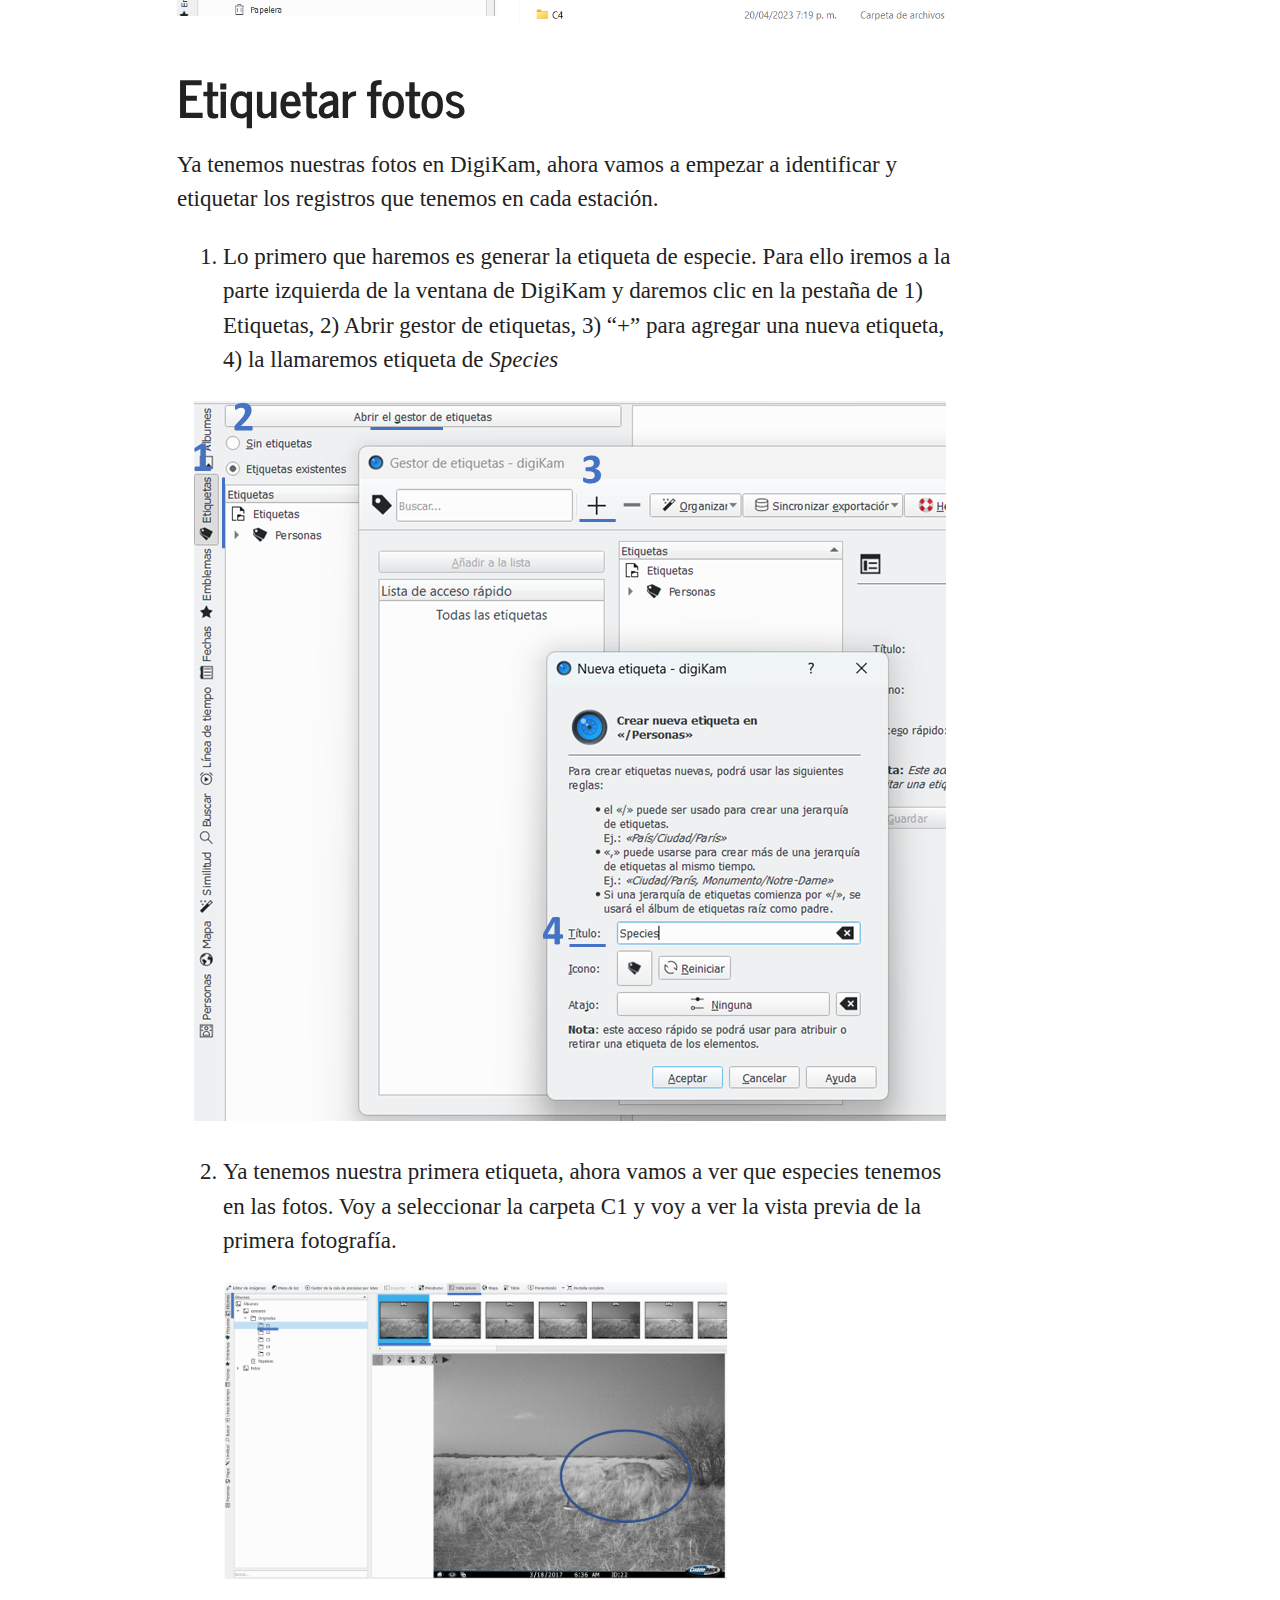
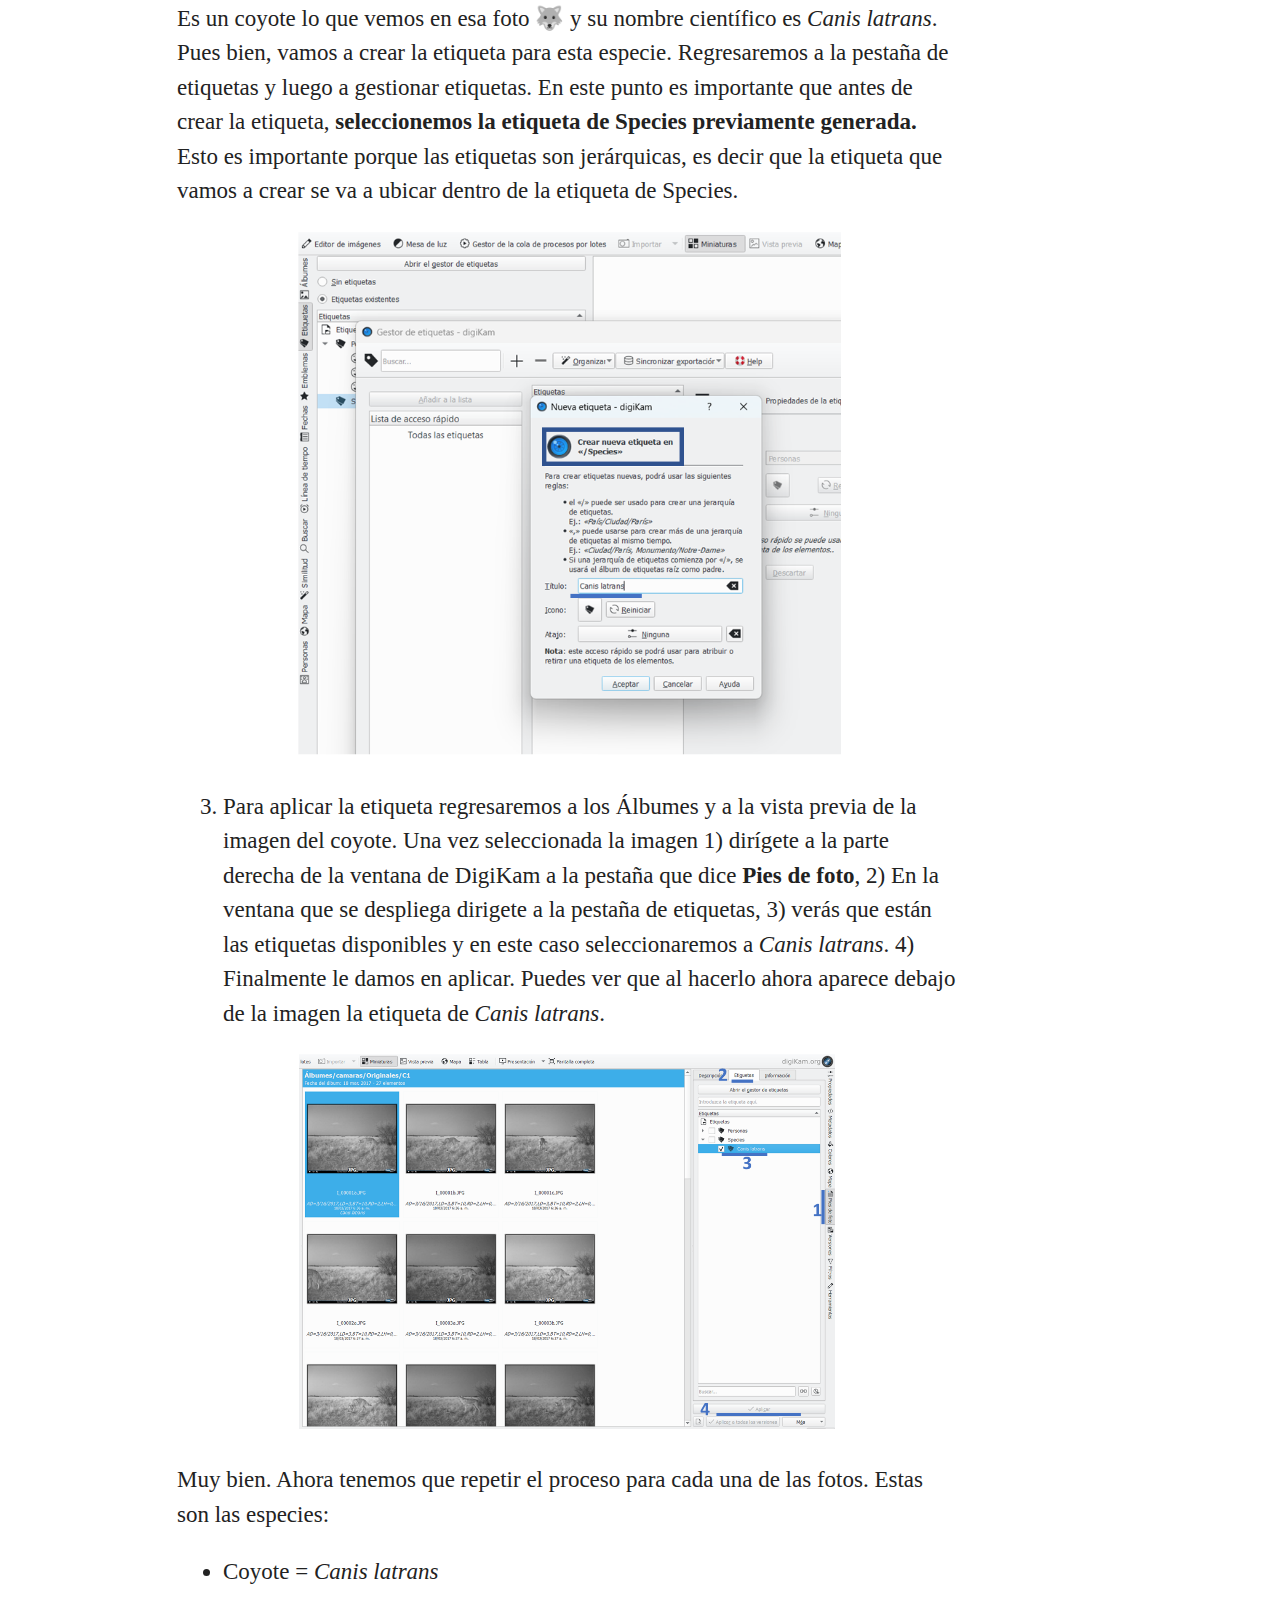
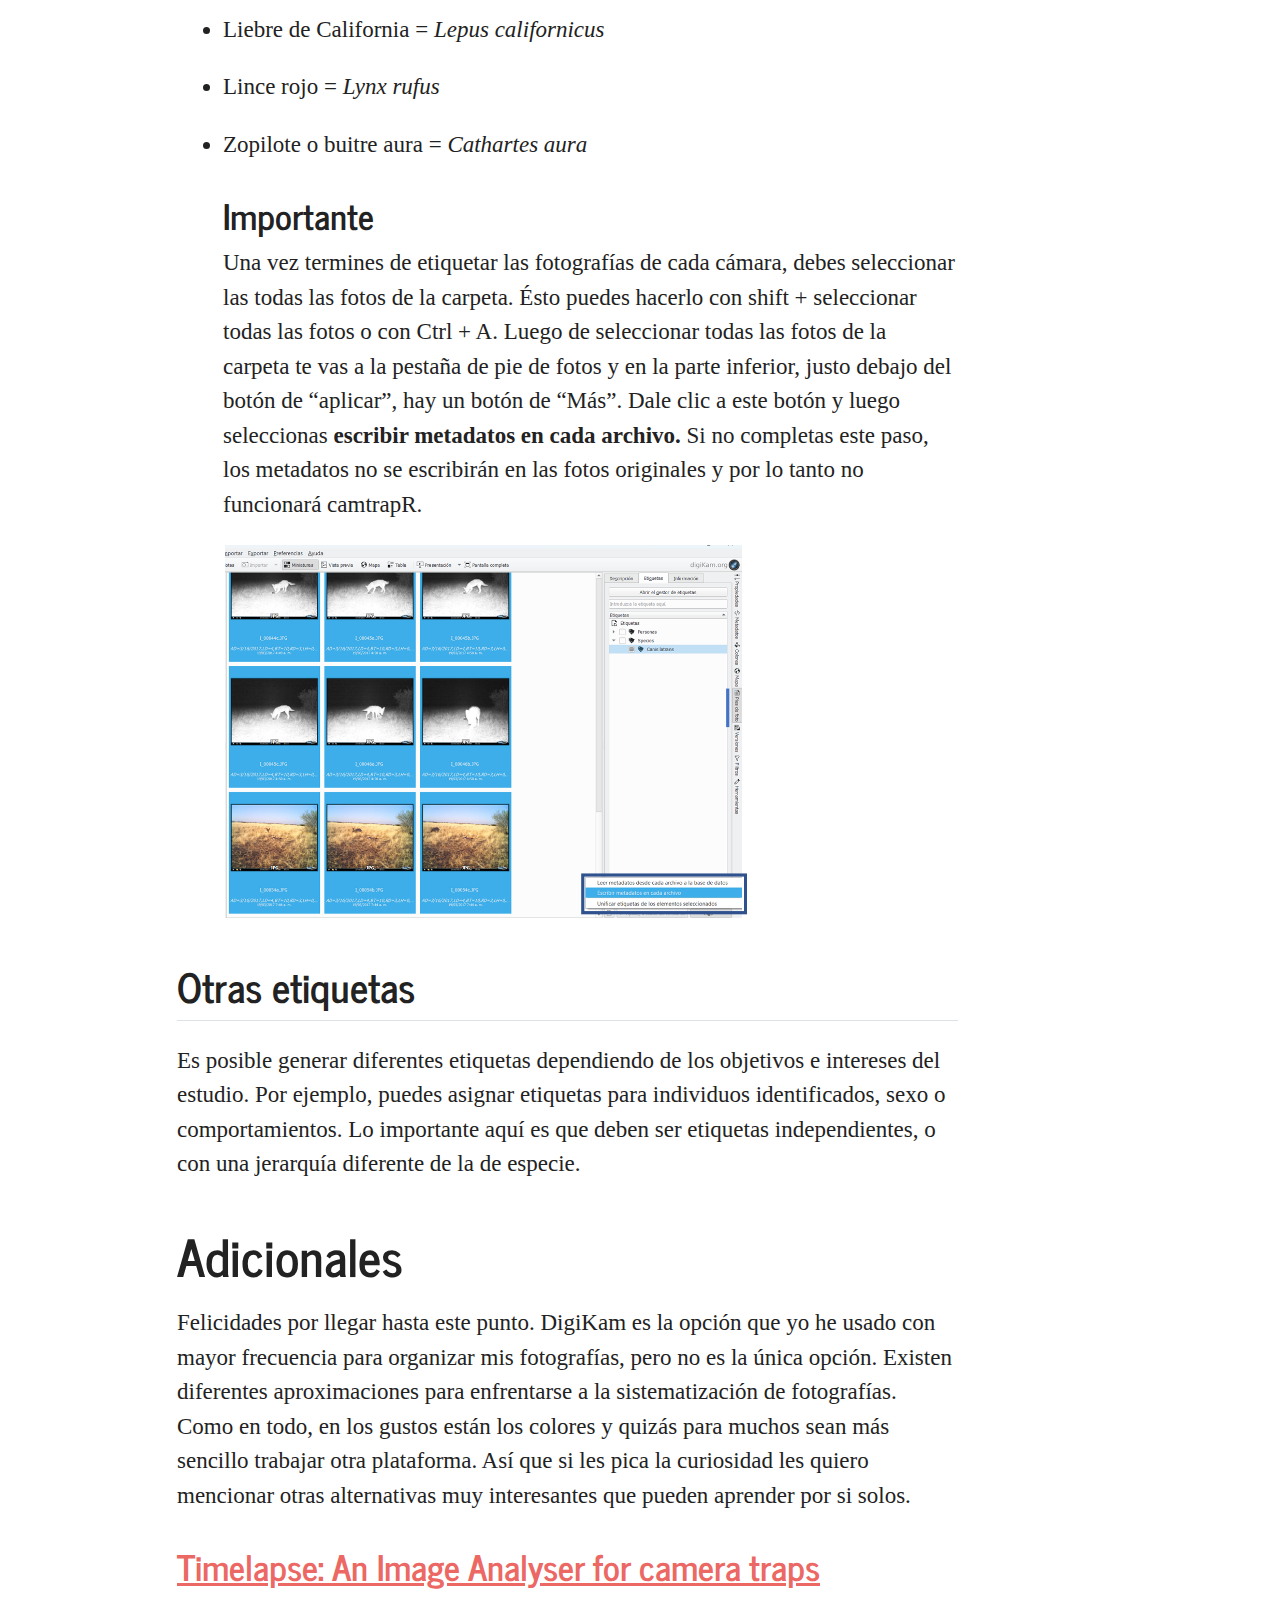
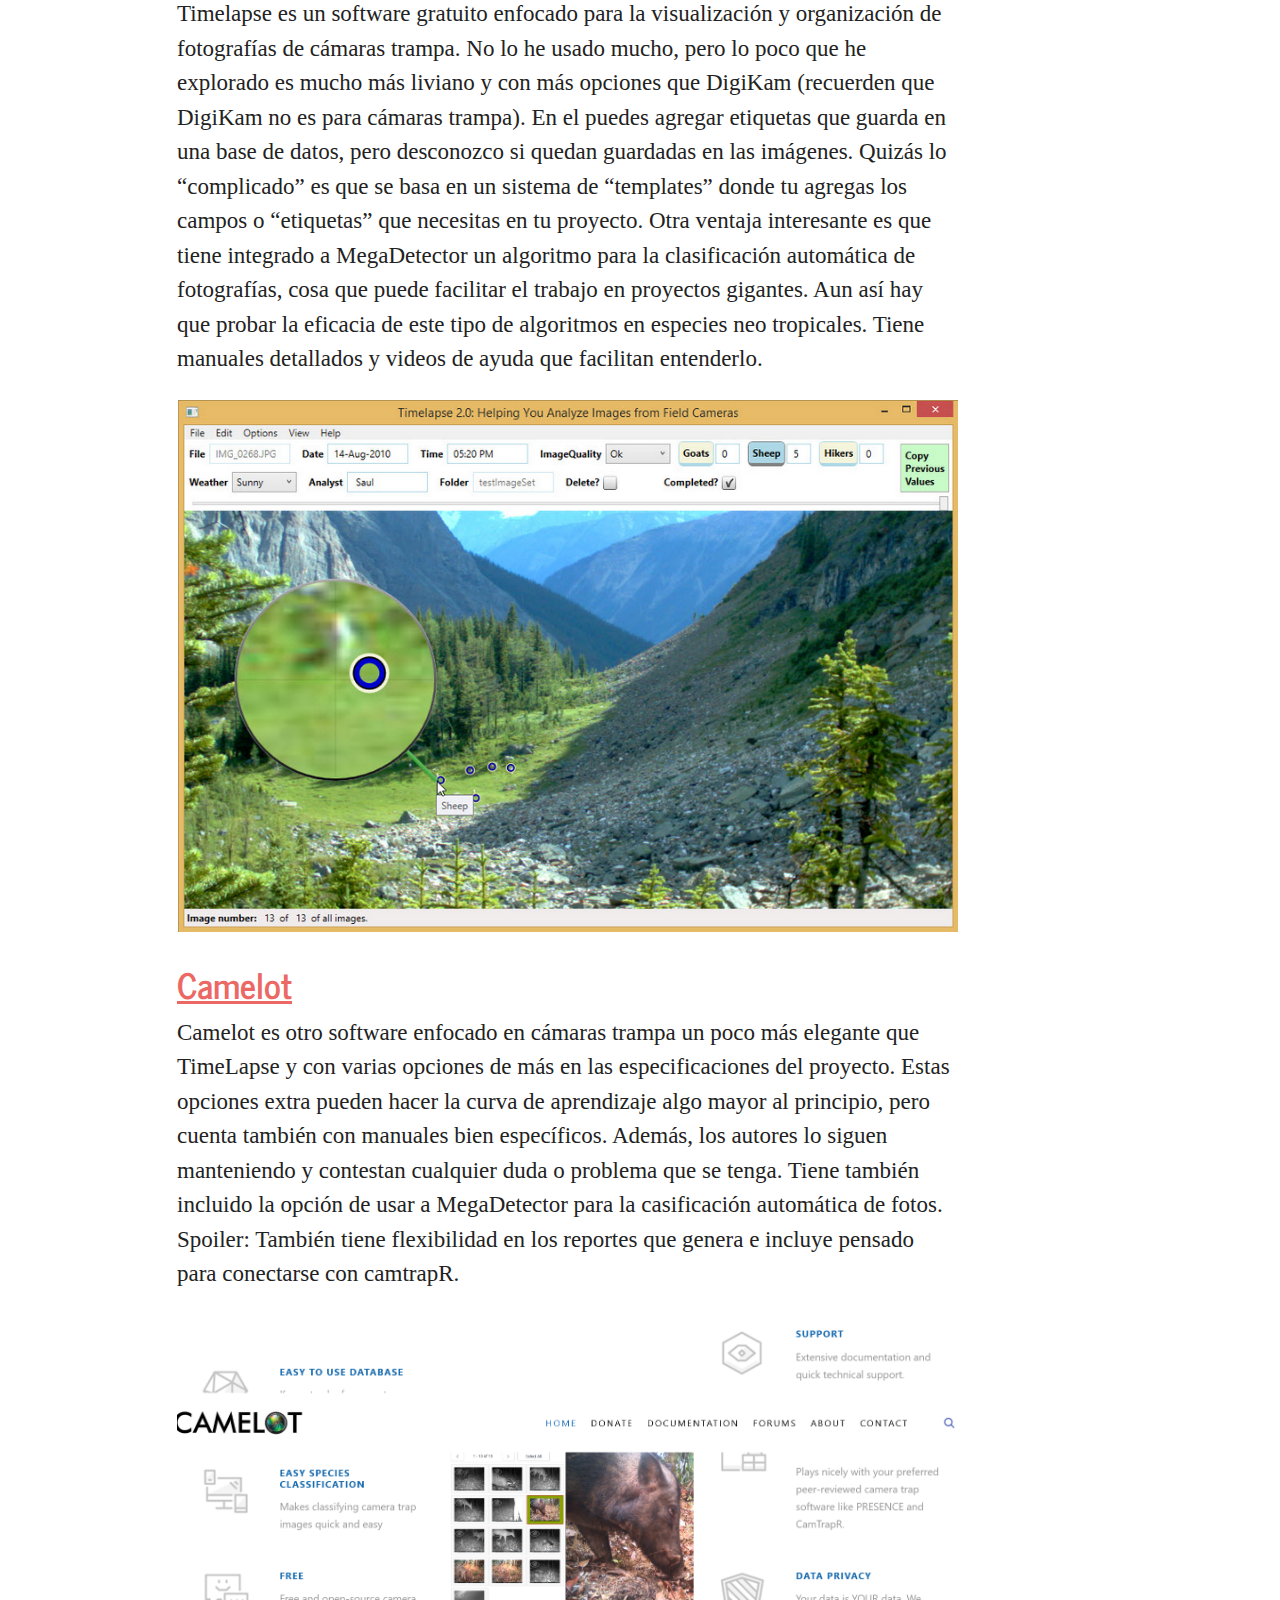
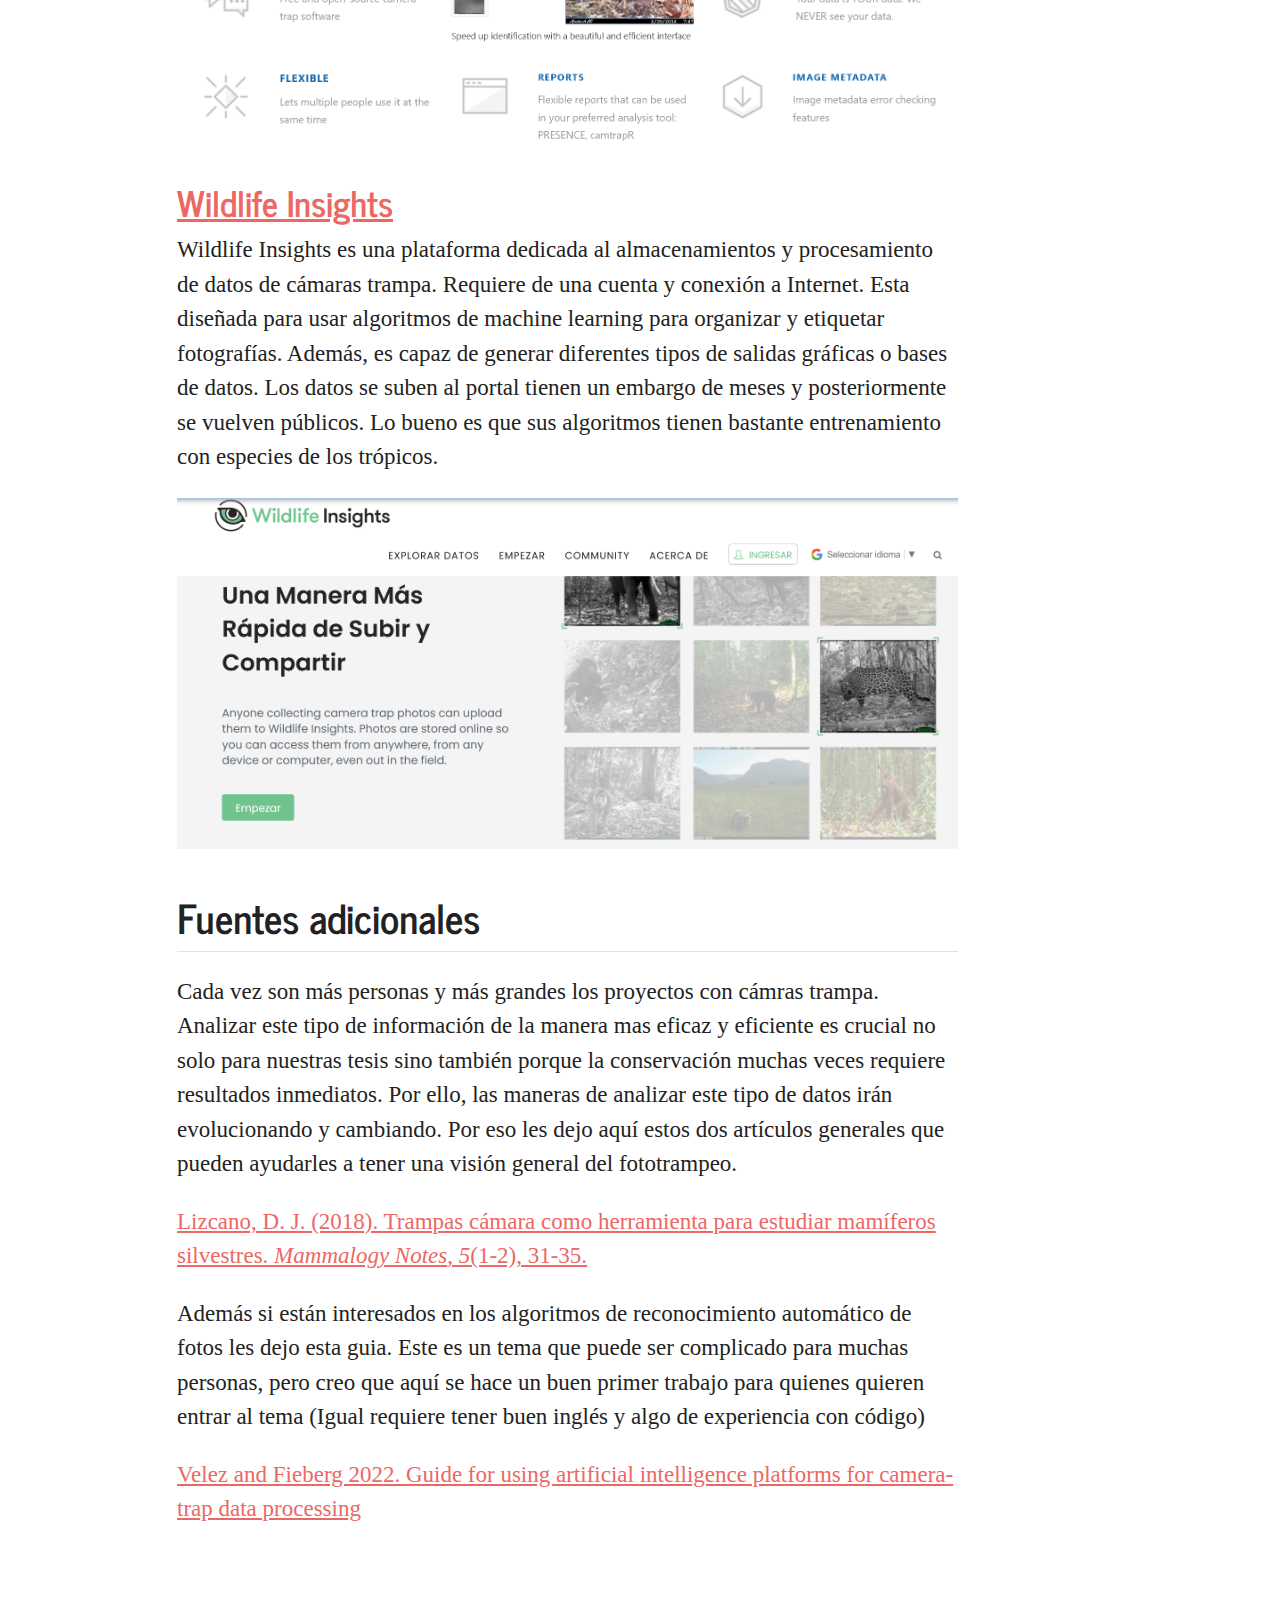
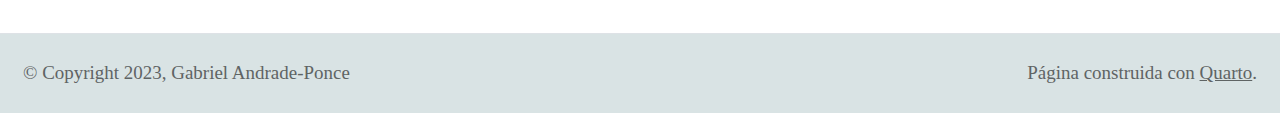
==== commit 20d66922: "affiliación" ====
--- a/docs/DigiKam.html
+++ b/docs/DigiKam.html
@@ -145,7 +145,7 @@
   </div>
     <div class="quarto-title-meta-contents">
         <p class="affiliation">
-            Instituto de Ecología A.C.
+            IUP-ESPRE Y CUES, A.C.
           </p>
       </div>
     </div>
@@ -156,7 +156,7 @@
     <div>
     <div class="quarto-title-meta-heading">Fecha de publicación</div>
     <div class="quarto-title-meta-contents">
-      <p class="date">8 de noviembre de 2023</p>
+      <p class="date">14 de noviembre de 2023</p>
     </div>
   </div>
   
